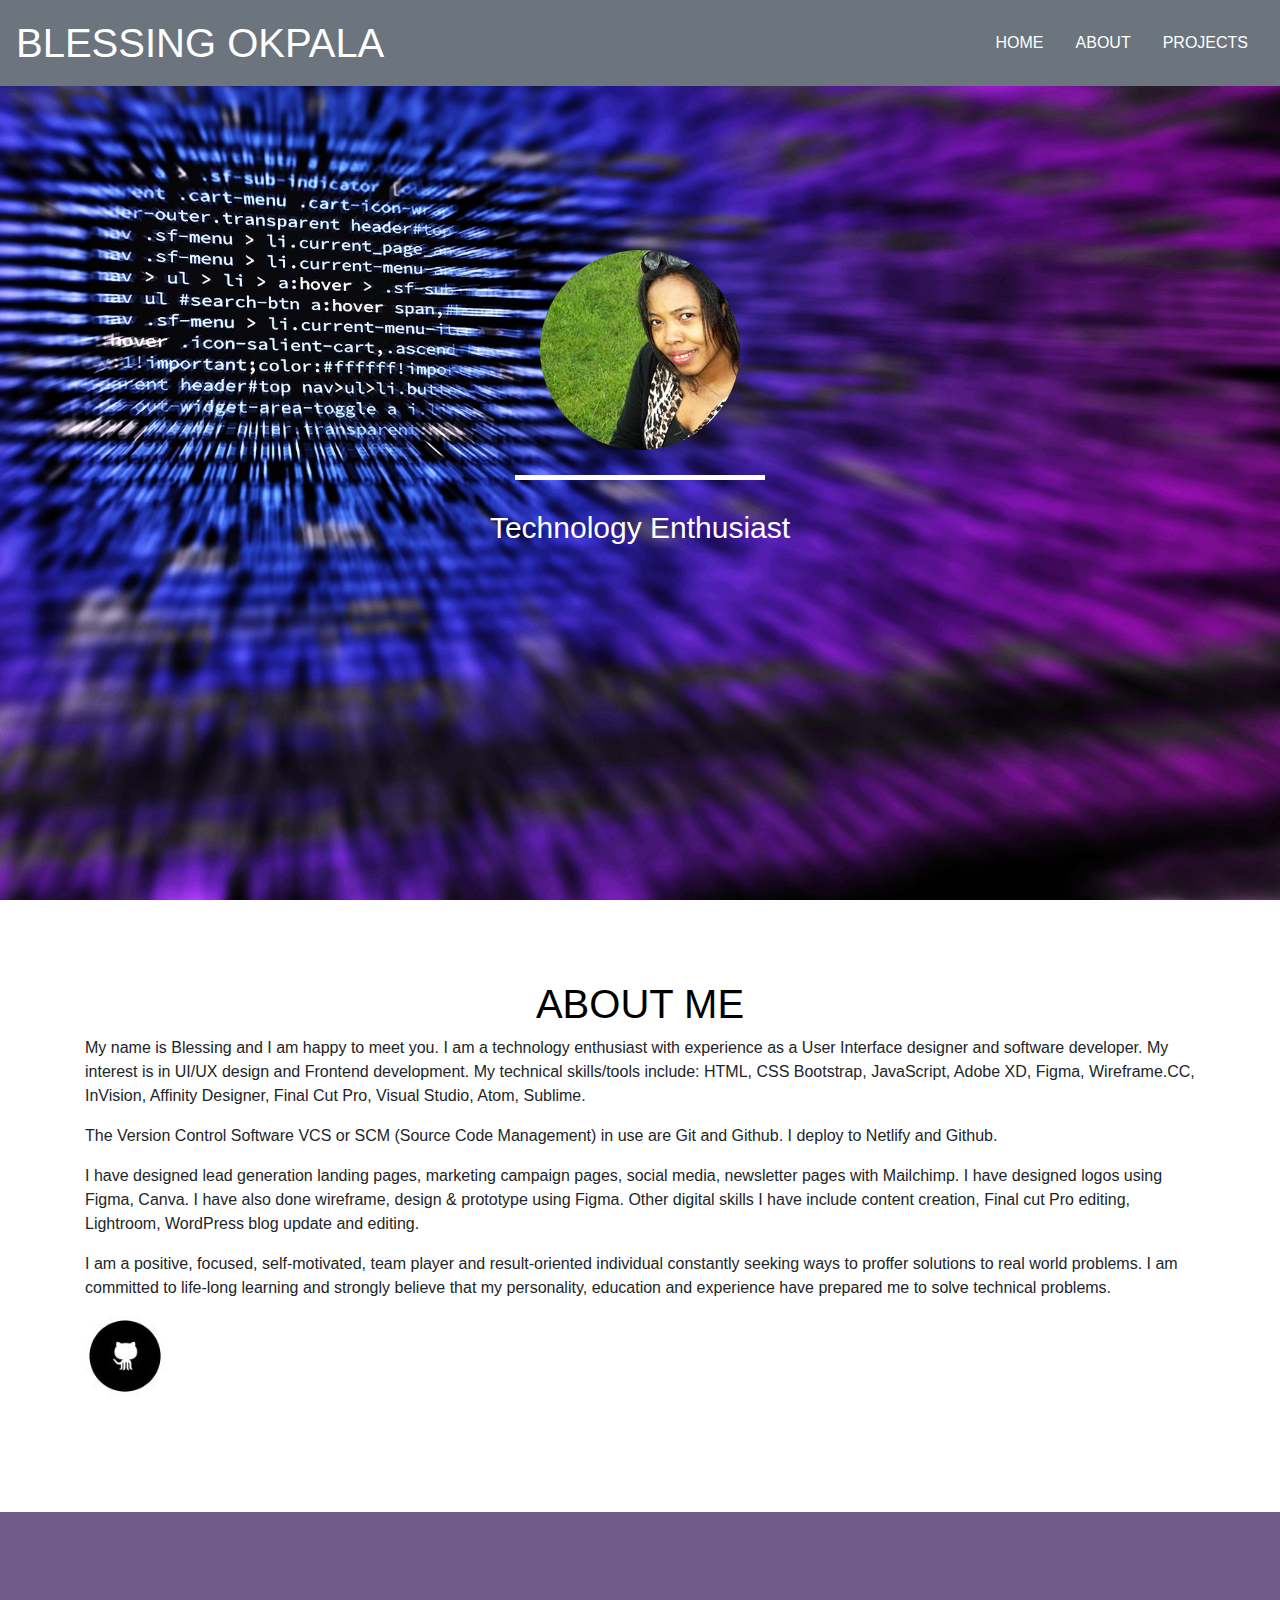
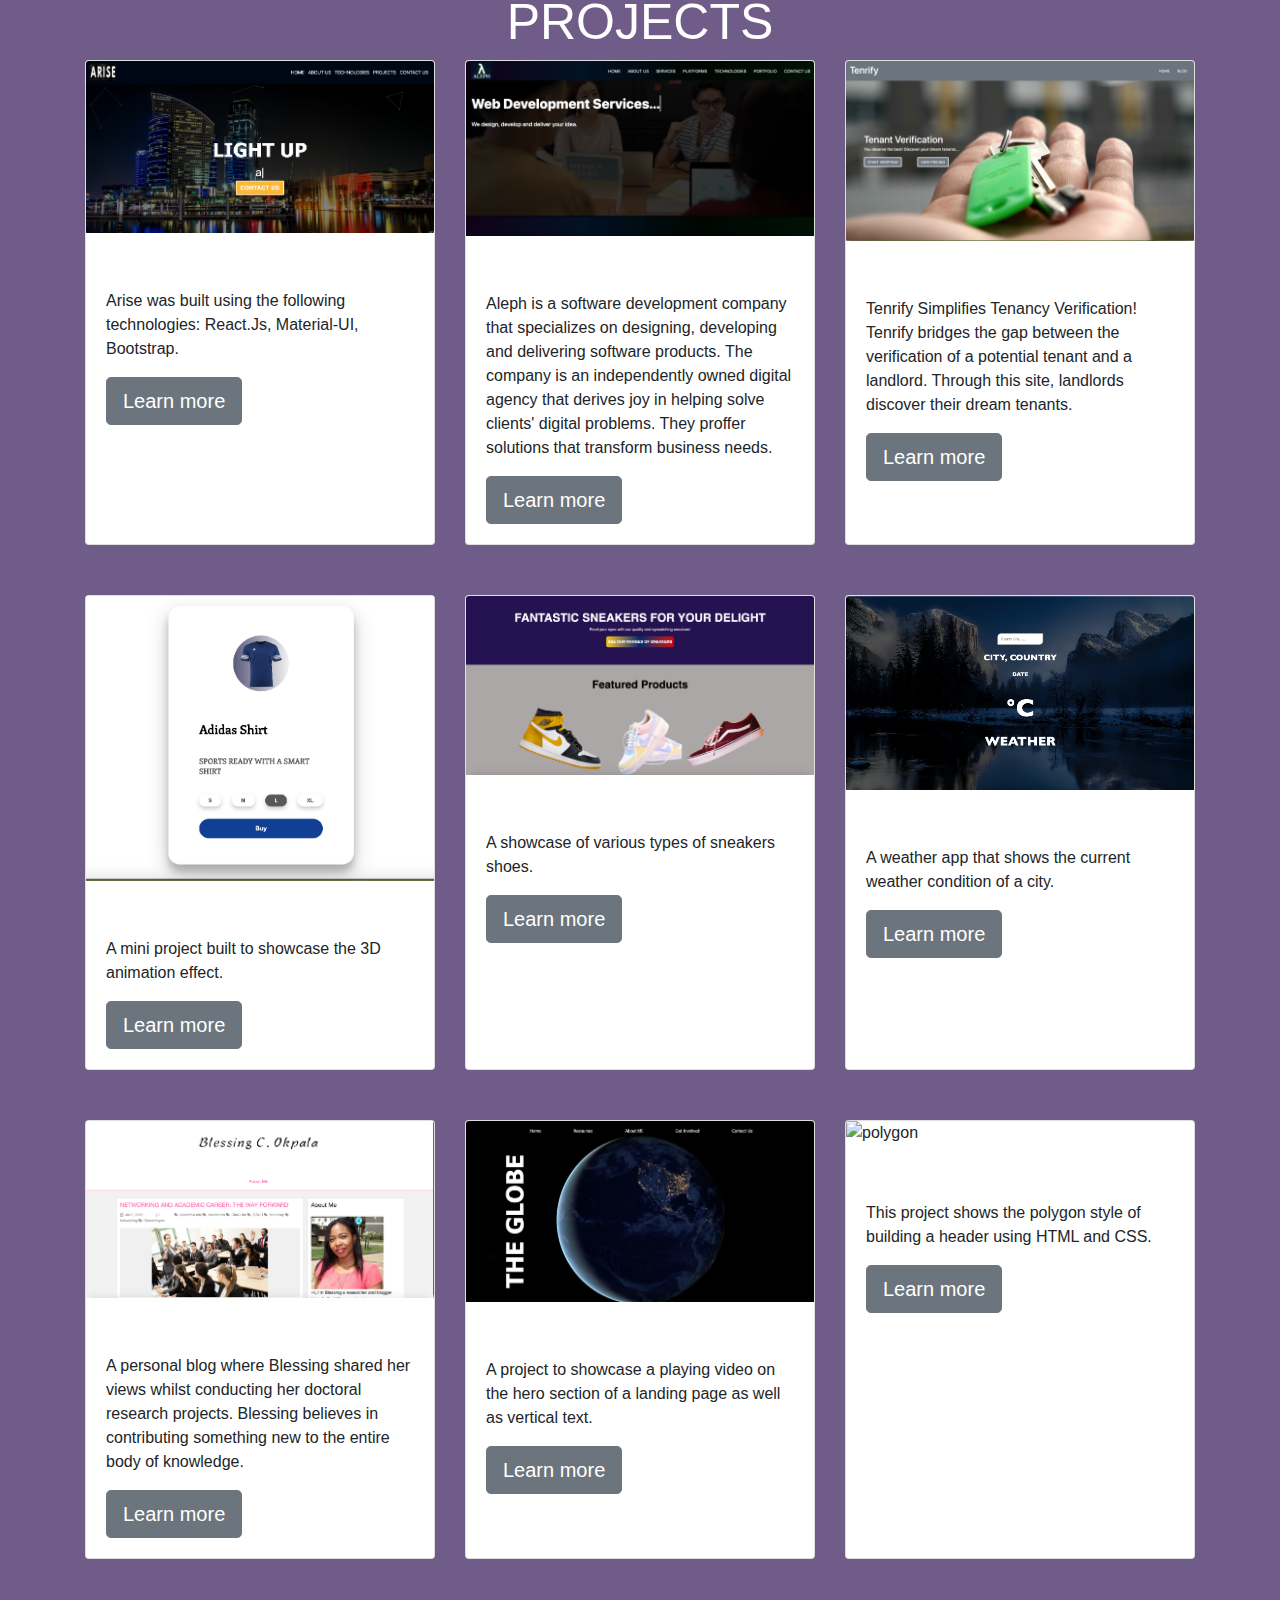
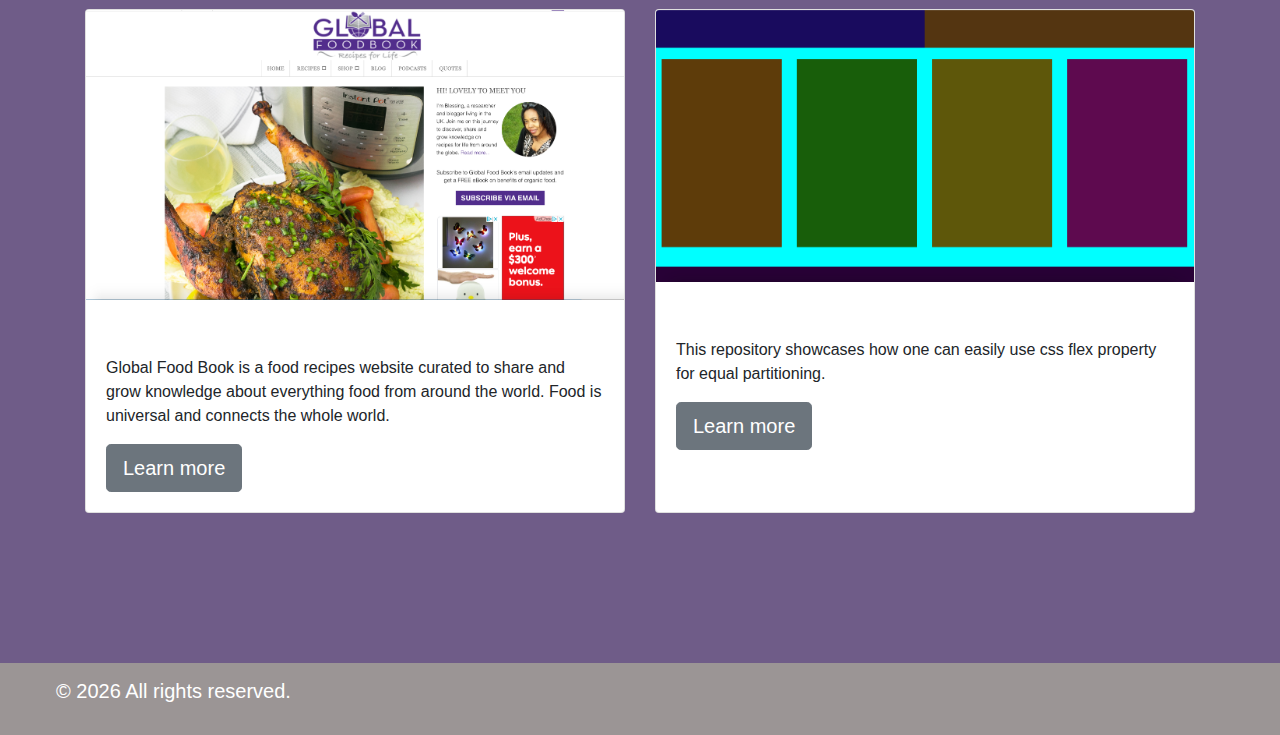
==== index.html @ 79470b4b "Updating HTML file" ====
<!DOCTYPE html>
<html lang="en">
  <head>
    <meta charset="UTF-8" />
    <meta name="viewport" content="width=device-width, initial-scale=1.0" />
    <meta
      name="description"
      content="Passionate about technology and solving real world problems. Determined to advance my career as well as expand my technical expertise."
    />
    <meta name="keywords" content="Blessing Okpala" />
    <link
      rel="stylesheet"
      href="https://cdnjs.cloudflare.com/ajax/libs/font-awesome/4.7.0/css/font-awesome.min.css"
    />
    <!-- CSS only -->
    <link
      rel="stylesheet"
      href="https://stackpath.bootstrapcdn.com/bootstrap/4.5.2/css/bootstrap.min.css"
      integrity="sha384-JcKb8q3iqJ61gNV9KGb8thSsNjpSL0n8PARn9HuZOnIxN0hoP+VmmDGMN5t9UJ0Z"
      crossorigin="anonymous"
    />
    <link rel="stylesheet" href="../css/style.css" />
    <title>Blessing Okpala</title>
  </head>
  <body>
    <!--Navbar-->
    <nav class="navbar fixed-top navbar-light bg-secondary">
      <a class="navbar-brand" href="index.html">Blessing Okpala</a>
      <ul class="nav">
        <li class="nav-item">
          <a class="nav-link" href="index.html">HOME</a>
        </li>
        <li class="nav-item">
          <a class="nav-link" href="#about">ABOUT</a>
        </li>
        <li class="nav-item">
          <a class="nav-link" href="#projects">PROJECTS</a>
        </li>
      </ul>
    </nav>
    <!--hero image-->
    <header>
      <div class="col-lg">
        <img src="./images/blessing.jpg" alt="" />
        <hr />
        <h1>Technology Enthusiast</h1>
      </div>
    </header>
    <!-- N:B To target only the h2, let it be outside the div of class container for the card-deck-->
    <div id="about">
      <a href="#about"><h2>ABOUT ME</h2></a>
      <div class="container">
        <p>
          My name is Blessing and I am happy to meet you. I am a technology enthusiast with experience as a User Interface designer and software developer.
          My interest is in UI/UX design and Frontend development. My technical skills/tools include: HTML, CSS Bootstrap, JavaScript, Adobe XD, Figma, Wireframe.CC, InVision, Affinity Designer, Final Cut Pro, Visual Studio, Atom, Sublime. 
        </p>
        <p>
          The Version Control Software VCS or SCM (Source Code Management) in use are Git and Github. I deploy to Netlify and Github.
        </p>
        <p>
          I have designed lead generation landing pages, marketing campaign
          pages, social media, newsletter pages with Mailchimp. I have designed logos using Figma, Canva. I have also done wireframe, design & prototype using Figma. Other digital skills I have include content creation, Final cut Pro editing, Lightroom, WordPress blog update and editing.
        </p>
        <p>
          I am a positive, focused, self-motivated, team player and result-oriented individual constantly seeking ways to proffer solutions to real world problems. I am committed to life-long learning and strongly believe that my personality, education and experience have prepared me to solve technical problems. 
        </p>
          <p>
            <a href="https://github.com/blessingokpala/" target="_blank">
              <img class="github" src="./images/github.jpg" alt="github">
            </a>
          </p>
      </div>
    </div>
    <!-- N:B To target only the h2, let it be outside the div of class container for the card-deck-->
    <div id="projects">
      <a href="#projects"><h2>PROJECTS</h2></a>
      <div class="container">
        <div class="card-deck">

          <div class="card">
            <img src="./images/arise.png" class="card-img-top" alt="arise" />
            <div class="card-body">
              <h5 class="card-title">Arise</h5>
              <p class="card-text">
                Arise was built using the following technologies: React.Js, Material-UI, Bootstrap. 
              </p>
              <p class="card-text">
                <a href="https://ariseproject.netlify.app/" target="_blank"
                  ><button type="button" class="btn btn-secondary btn-lg">
                    Learn more
                  </button></a
                >
              </p>
            </div>
          </div>

          <div class="card">
            <img src="./images/aleph.png" class="card-img-top" alt="aleph" />
            <div class="card-body">
              <h5 class="card-title">Aleph</h5>
              <p class="card-text">
                Aleph is a software development company that specializes on designing, developing and delivering software products. The company is an independently owned digital agency that derives joy in helping solve clients' digital problems. They proffer solutions that transform business needs.
              </p>
              <p class="card-text">
                <a href="https://blessingokpala.github.io/aleph/" target="_blank">
                  <button type="button" class="btn btn-secondary btn-lg">
                    Learn more
                  </button></a>
              </p>
            </div>
          </div>
          <div class="card">
            <img src="./images/tenrify.png" class="card-img-top" alt="tenrify" />
            <div class="card-body">
              <h5 class="card-title">Tenrify</h5>
              <p class="card-text">
                Tenrify Simplifies Tenancy Verification! Tenrify bridges the gap
                between the verification of a potential tenant and a landlord.
                Through this site, landlords discover their dream tenants.
              </p>
              <p class="card-text">
                <a href="http://tenrify.com/" target="_blank">
                  <button type="button" class="btn btn-secondary btn-lg">
                    Learn more
                  </button></a>
              </p>
            </div>
          </div>
        </div>
      </div>
      <div id="second-card" class="container">
        <div class="card-deck">
          <div class="card">
            <img src="./images/animation.png" class="card-img-top" alt="..." />
            <div class="card-body">
              <h5 class="card-title">3D Animation</h5>
              <p class="card-text">
                A mini project built to showcase the 3D animation effect.
              </p>
              <p class="card-text">
                <a href="https://blessingokpala.github.io/animation/" target="_blank"
                  ><button type="button" class="btn btn-secondary btn-lg">
                    Learn more
                  </button></a>
              </p>
            </div>
          </div>
          <div class="card">
            <img src="./images/sneakers.png" class="card-img-top" alt="..." />
            <div class="card-body">
              <h5 class="card-title">Sneakers</h5>
              <p class="card-text">
                A showcase of various types of sneakers shoes.
              </p>
              <p class="card-text">
                <a href="https://blessingokpala.github.io/sneakers/" target="_blank"
                  ><button type="button" class="btn btn-secondary btn-lg">
                    Learn more
                  </button></a>
              </p>
            </div>
          </div>
          <div class="card">
            <img src="./images/weatherapp.png" class="card-img-top" alt="..." />
            <div class="card-body">
              <h5 class="card-title">Weather App</h5>
              <p class="card-text">
                A weather app that shows the current weather condition of a city.
              </p>
              <p class="card-text">
                <a href="https://blessingokpala.github.io/weatherapp/" target="_blank"
                  ><button type="button" class="btn btn-secondary btn-lg">
                    Learn more
                  </button></a>
              </p>
            </div>
          </div>
        </div>
      </div>
      <div id="third-card" class="container">
        <div class="card-deck">
          <div class="card">
            <img src="./images/bco.png" class="card-img-top" alt="..." />
            <div class="card-body">
              <h5 class="card-title">Blog</h5>
              <p class="card-text">
                A personal blog where Blessing shared her views whilst
                conducting her doctoral research projects. Blessing believes in
                contributing something new to the entire body of knowledge.
              </p>
              <p class="card-text">
                <a href="https://blessingokpala.com/" target="_blank"
                  ><button type="button" class="btn btn-secondary btn-lg">
                    Learn more
                  </button></a
                >
              </p>
            </div>
          </div>
          <div class="card">
            <img src="./images/globe.png" class="card-img-top" alt="globe" />
            <div class="card-body">
              <h5 class="card-title">The Globe</h5>
              <p class="card-text">
                A project to showcase a playing video on the hero section of a landing page as well as vertical text.
              </p>
              <p class="card-text">
                <a href="https://blessingokpala.github.io/globe/" target="_blank"
                  ><button type="button" class="btn btn-secondary btn-lg">
                    Learn more
                  </button></a>
              </p>
            </div>
          </div>
          <div class="card">
            <img src="./images/polygon.png" class="card-img-top" alt="polygon" />
            <div class="card-body">
              <h5 class="card-title">Polygon Hero Image</h5>
              <p class="card-text">
                This project shows the polygon style of building a header using HTML and CSS.
              </p>
              <p class="card-text">
                <a href="https://blessingokpala.github.io/polygon-header/" target="_blank"
                  ><button type="button" class="btn btn-secondary btn-lg">
                    Learn more
                  </button></a>
              </p>
            </div>
          </div>
        </div>
      </div>
      <div id="fourth-card" class="container">
        <div class="card-deck">
          <div class="card">
            <img src="./images/gfb.png" class="card-img-top" alt="gfb" />
            <div class="card-body">
              <h5 class="card-title">Global Food Book</h5>
              <p class="card-text">
                Global Food Book is a food recipes website curated to share and
                grow knowledge about everything food from around the world. Food
                is universal and connects the whole world.
              </p>
              <p class="card-text">
                <a href="https://globalfoodbook.com/" target="_blank"
                  ><button type="button" class="btn btn-secondary btn-lg">
                    Learn more
                  </button></a
                >
              </p>
            </div>
          </div>
          <div class="card">
            <img src="./images/flex.png" class="card-img-top" alt="flex" />
            <div class="card-body">
              <h5 class="card-title">Flex</h5>
              <p class="card-text">
                This repository showcases how one can easily use css flex property for equal partitioning.
              </p>
              <p class="card-text">
                <a href="https://blessingokpala.github.io/flexbox/" target="_blank"
                  ><button type="button" class="btn btn-secondary btn-lg">
                    Learn more
                  </button></a
                >
              </p>
            </div>
          </div>
        </div>
      </div>
    </div>
    <footer>
      <nav id="footer" class="navbar sticky-bottom">
        <ul>
          <li><a class="navbar-brand" href="#">&copy; <script>document.write(new Date().getFullYear())</script> All rights reserved.</a></li>
        </ul>
        </nav>
    </footer>
    <!-- JS Popper.js, and jQuery -->
    <script
      src="https://code.jquery.com/jquery-3.5.1.slim.min.js"
      integrity="sha384-DfXdz2htPH0lsSSs5nCTpuj/zy4C+OGpamoFVy38MVBnE+IbbVYUew+OrCXaRkfj"
      crossorigin="anonymous"
    ></script>
    <script
      src="https://cdn.jsdelivr.net/npm/popper.js@1.16.1/dist/umd/popper.min.js"
      integrity="sha384-9/reFTGAW83EW2RDu2S0VKaIzap3H66lZH81PoYlFhbGU+6BZp6G7niu735Sk7lN"
      crossorigin="anonymous"
    ></script>
    <script
      src="https://stackpath.bootstrapcdn.com/bootstrap/4.5.2/js/bootstrap.min.js"
      integrity="sha384-B4gt1jrGC7Jh4AgTPSdUtOBvfO8shuf57BaghqFfPlYxofvL8/KUEfYiJOMMV+rV"
      crossorigin="anonymous"
    ></script>
  </body>
</html>
---- css/style.css ----
* {
  box-sizing: border-box;
}
.navbar-light .navbar-brand {
  color: #ffffff;
  font-size: 40px;
  text-transform: uppercase;
}
.navbar-light .navbar-brand:hover {
  color: #3f3a58;
}

a {
  color: #ffffff;
}

a:hover {
  color: #3f3a58;
}
header img {
  border-radius: 50%;
}
header {
  text-align: center;
  height: 100vh;
  background: url("../images/code.jpg") no-repeat center center/cover;
}
header img {
  margin-top: 250px;
}
header h1 {
  color: #fff;
  font-size: 30px;
}

header hr {
  color: #fff;
  margin: 25px auto 30px;
  padding: 0;
  max-width: 250px;
  border: 0;
  border-top: solid 5px;
  text-align: center;
}

#about h2 {
  padding-top: 80px;
  font-size: 40px;
  color: #000;
  text-transform: uppercase;
  text-align: center;
}
#about {
  padding-bottom: 100px;
}

.card-title {
  color: #fff;
}
#projects h2 {
  padding-top: 80px;
  font-size: 50px;
  color: #fff;
  text-transform: uppercase;
  text-align: center;
}
#projects {
  padding-bottom: 150px;
  background-color: #6f5c88;
}
#second-card {
  margin-top: 50px;
}

#third-card {
  margin-top: 50px;
}
#fourth-card {
  margin-top: 50px;
}
footer {
  background-color: #9b9595;
}
footer ul {
  list-style: none;
}
footer ul li a {
  font-size: 0.5rem;
}
/* Extra small devices (portrait phones, less than 576px) */
@media (max-width: 575.98px) {
  .card-deck {
    flex-direction: column;
  }
}

/* Small devices (landscape phones, less than 768px) */
@media (max-width: 767.98px) {
  .card-deck {
    flex-direction: column;
  }
}
/* Extra small devices (portrait phones, less than 576px) */
@media (max-width: 575.98px) {
  .card-deck .card {
    margin-bottom: 30px;
  }
}

/* Small devices (landscape phones, less than 768px) */
@media (max-width: 767.98px) {
  .card-deck .card {
    margin-bottom: 30px;
  }
}
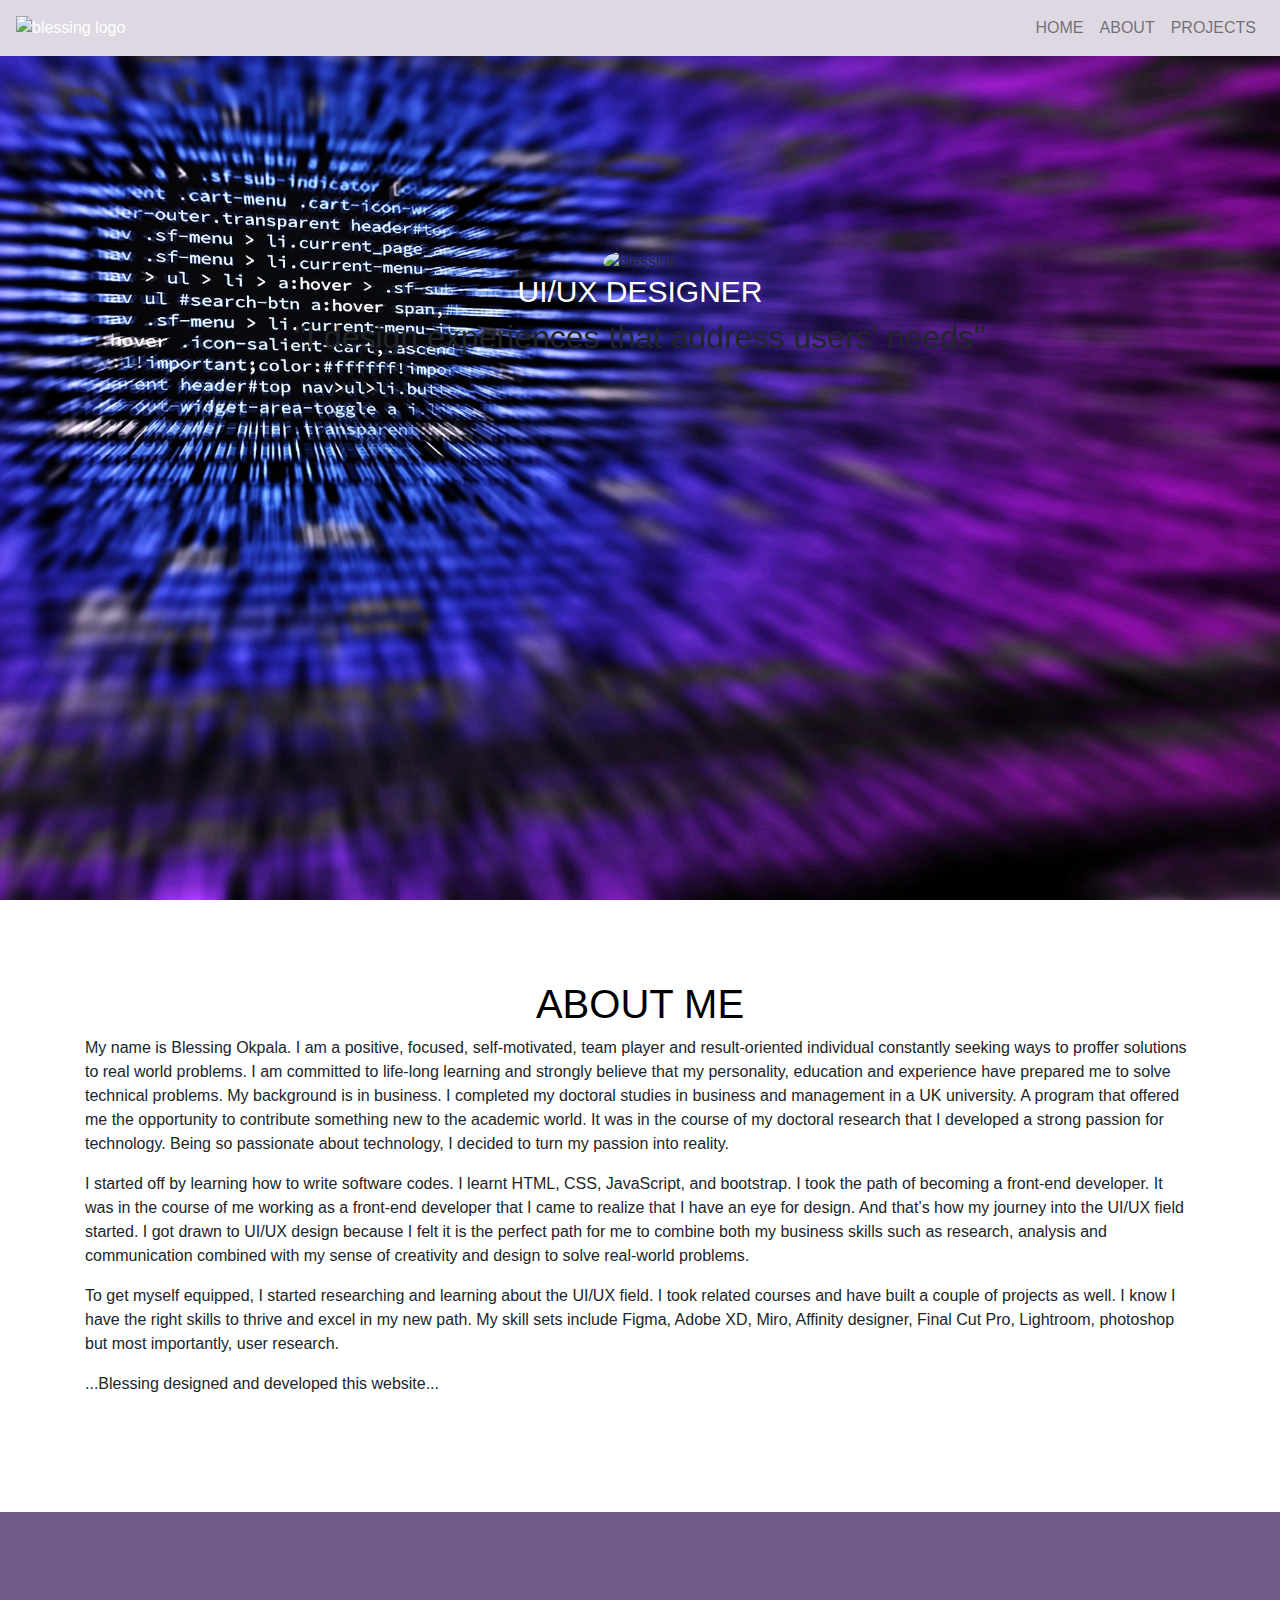
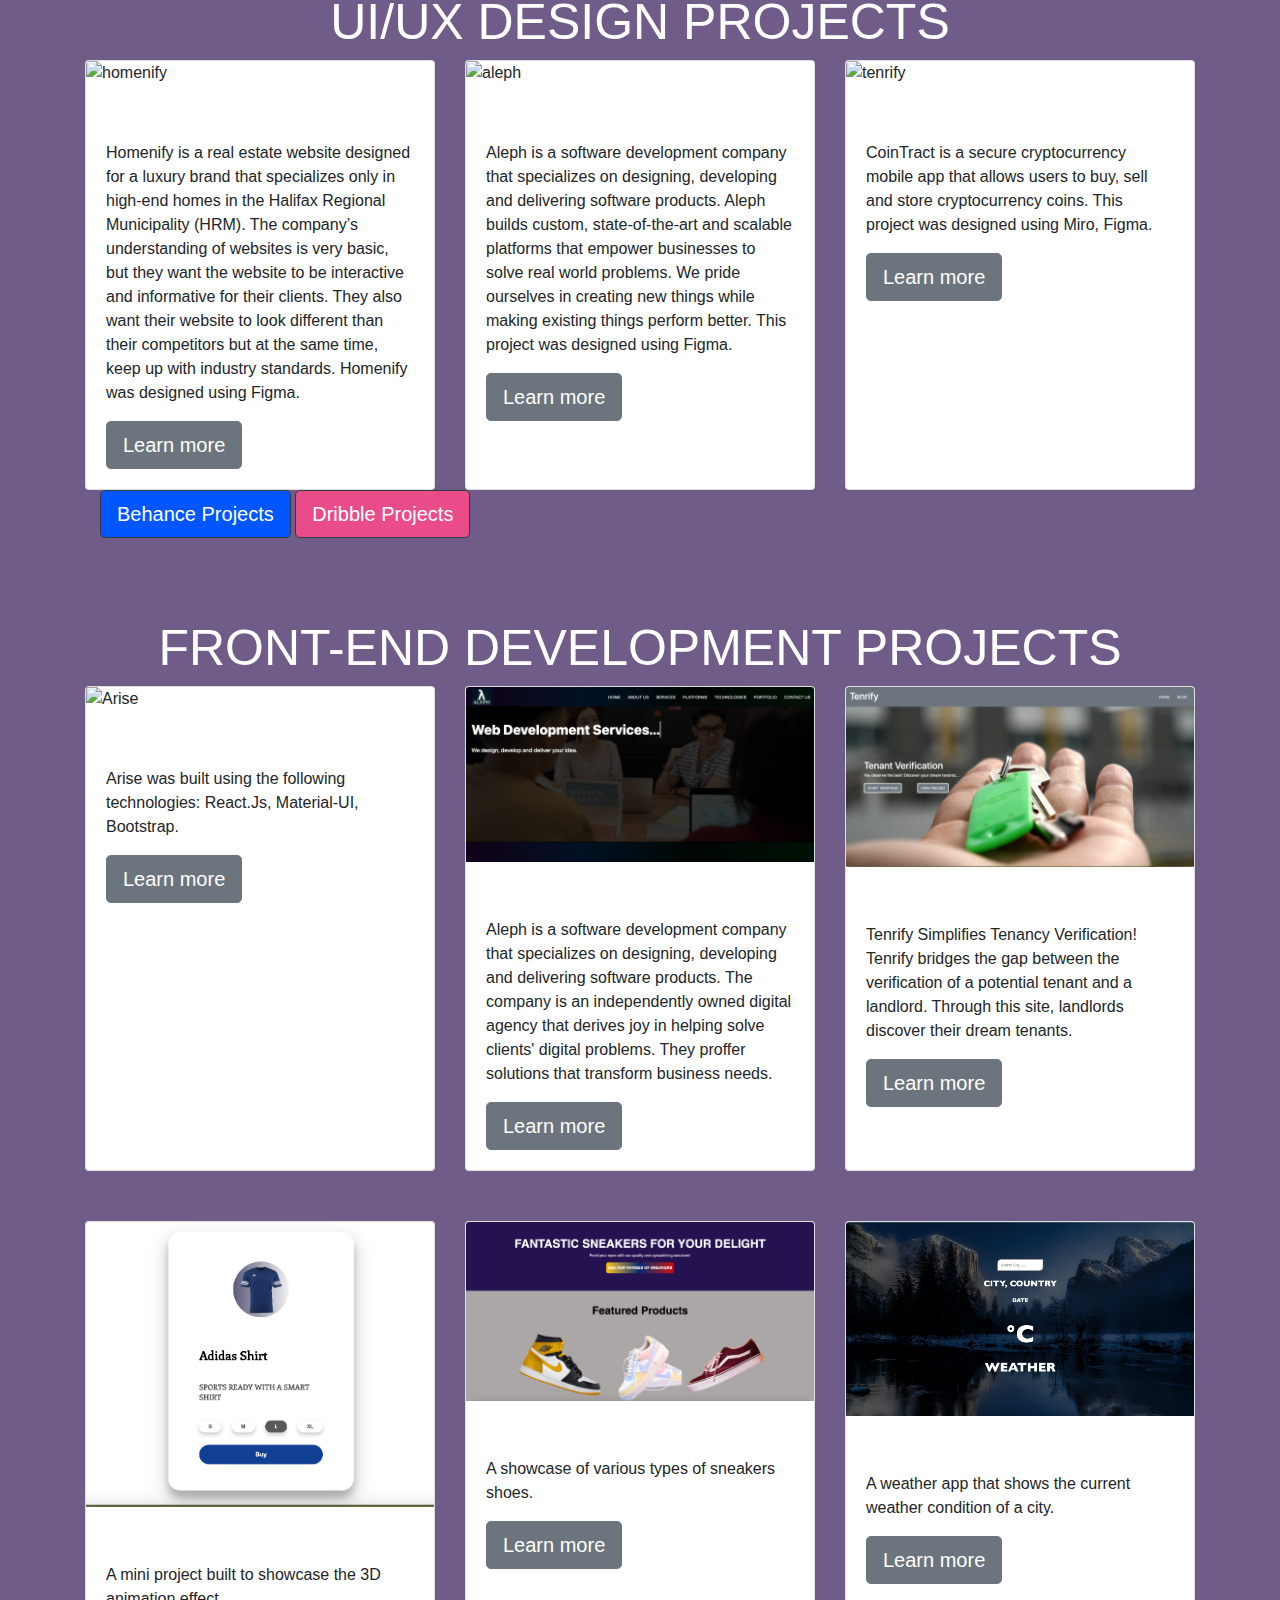
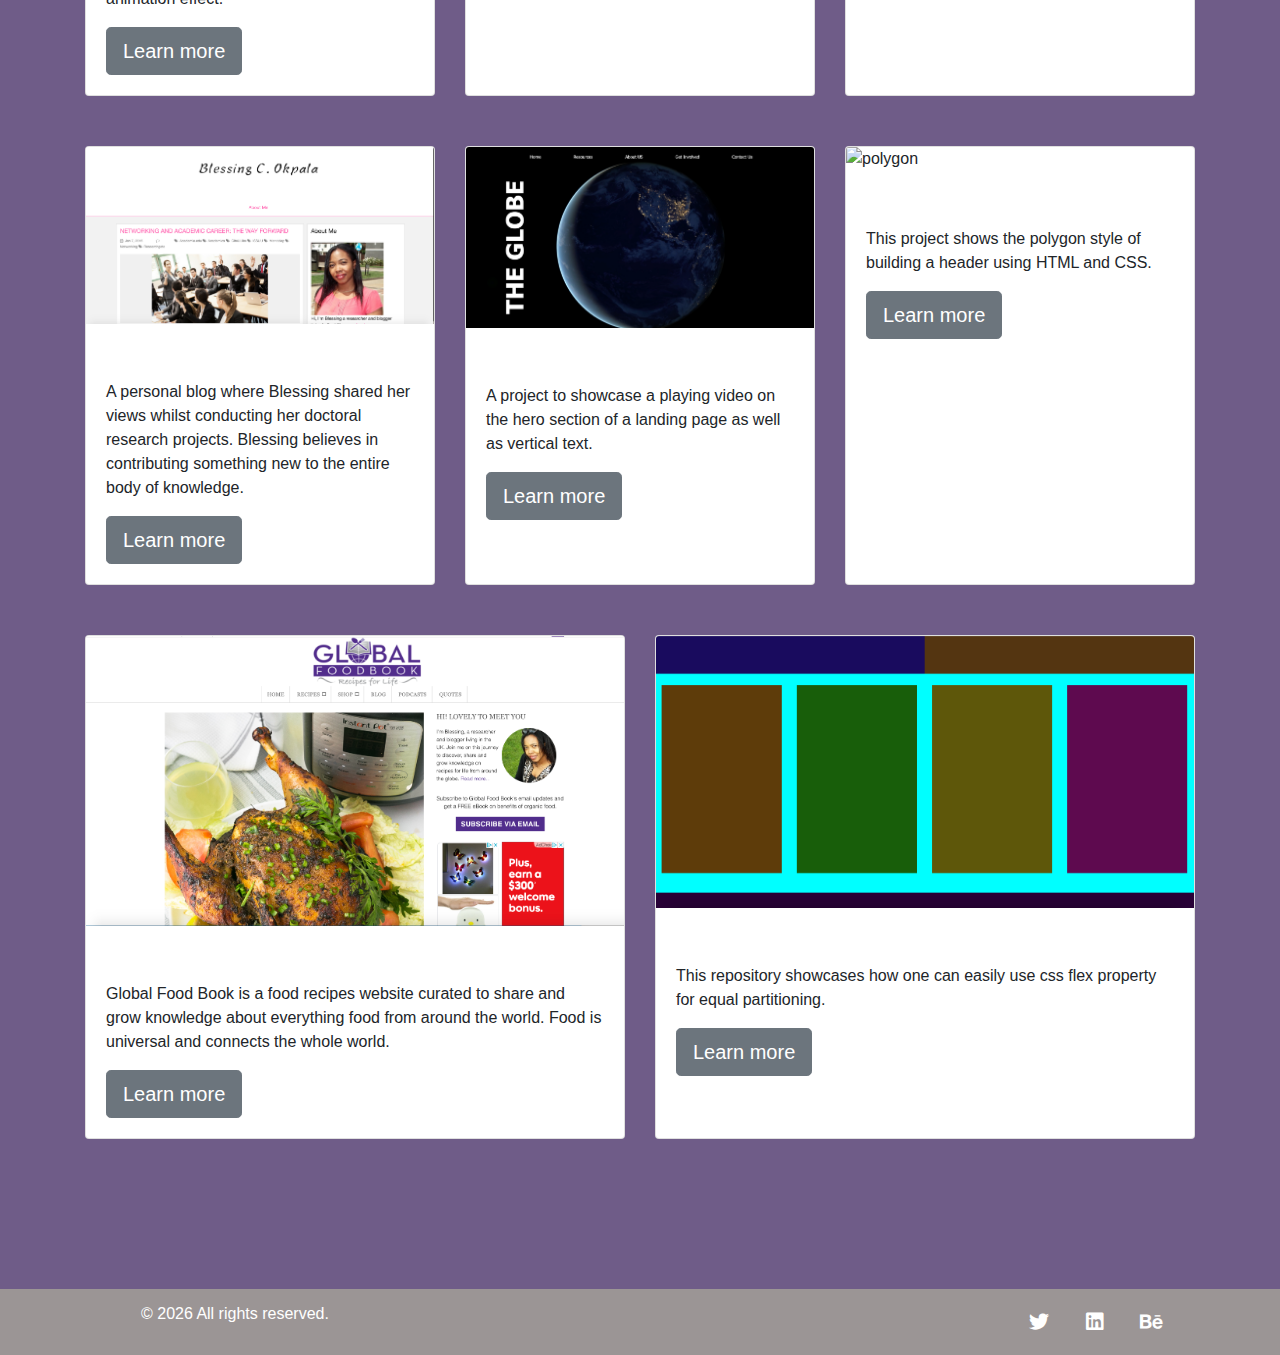
==== commit 71fe9258: "Add files via upload" ====
--- a/index.html
+++ b/index.html
@@ -12,6 +12,11 @@
       rel="stylesheet"
       href="https://cdnjs.cloudflare.com/ajax/libs/font-awesome/4.7.0/css/font-awesome.min.css"
     />
+<!-- social icon library -->
+
+<link rel="stylesheet" href="https://cdnjs.cloudflare.com/ajax/libs/font-awesome/6.0.0-beta2/css/all.min.css">
+
+
     <!-- CSS only -->
     <link
       rel="stylesheet"
@@ -23,9 +28,10 @@
     <title>Blessing Okpala</title>
   </head>
   <body>
-    <!--Navbar-->
-    <nav class="navbar fixed-top navbar-light bg-secondary">
-      <a class="navbar-brand" href="index.html">Blessing Okpala</a>
+    <!--Navbar
+    <nav class="navbar fixed-top navbar-light" style="background-color: #7d6c96;">
+      <a href="#blessinglogo"><img src="./images/blessing_logo.png" alt="blessing logo"/></a>
+      
       <ul class="nav">
         <li class="nav-item">
           <a class="nav-link" href="index.html">HOME</a>
@@ -37,48 +43,128 @@
           <a class="nav-link" href="#projects">PROJECTS</a>
         </li>
       </ul>
+    </nav> -->
+
+    <nav class="navbar fixed-top navbar-expand-lg navbar-light" style="background-color: #ded8e2;">
+      <a href="#blessinglogo"><img src="./images/blessing_logo.png" alt="blessing logo"/></a>
+      <button class="navbar-toggler" type="button" data-toggle="collapse" data-target="#navbarTogglerDemo02" aria-controls="navbarTogglerDemo02" aria-expanded="false" aria-label="Toggle navigation">
+        <span class="navbar-toggler-icon"></span>
+      </button>
+    
+      <div class="collapse navbar-collapse" id="navbarTogglerDemo02">
+        <ul class="navbar-nav ml-auto mt-2 mt-lg-0">
+          <li class="nav-item">
+            <a class="nav-link" href="index.html">HOME</a>
+          </li>
+          <li class="nav-item">
+            <a class="nav-link" href="#about">ABOUT</a>
+          </li>
+          <li class="nav-item">
+            <a class="nav-link" href="#projects">PROJECTS</a>
+          </li>
+        </ul>
+      </div>
     </nav>
+
     <!--hero image-->
     <header>
       <div class="col-lg">
-        <img src="./images/blessing.jpg" alt="" />
-        <hr />
-        <h1>Technology Enthusiast</h1>
+        <img src="./images/blessing_img.png" alt="blessing" />
+        <h1>UI/UX DESIGNER</h1>
+        <h2>"I design experiences that address users' needs"
+        </h2>
       </div>
     </header>
+
     <!-- N:B To target only the h2, let it be outside the div of class container for the card-deck-->
     <div id="about">
       <a href="#about"><h2>ABOUT ME</h2></a>
       <div class="container">
         <p>
-          My name is Blessing and I am happy to meet you. I am a technology enthusiast with experience as a User Interface designer and software developer.
-          My interest is in UI/UX design and Frontend development. My technical skills/tools include: HTML, CSS Bootstrap, JavaScript, Adobe XD, Figma, Wireframe.CC, InVision, Affinity Designer, Final Cut Pro, Visual Studio, Atom, Sublime. 
+          My name is Blessing Okpala. I am a positive, focused, self-motivated, team player and result-oriented individual constantly seeking ways to proffer solutions to real world problems. I am committed to life-long learning and strongly believe that my personality, education and experience have prepared me to solve technical problems. My background is in business. I completed my doctoral studies in business and management in a UK university. A program that offered me the opportunity to contribute something new to the academic world. It was in the course of my doctoral research that I developed a strong passion for technology. Being so passionate about technology, I decided to turn my passion into reality.
         </p>
         <p>
-          The Version Control Software VCS or SCM (Source Code Management) in use are Git and Github. I deploy to Netlify and Github.
+          I started off by learning how to write software codes. I learnt HTML, CSS, JavaScript, and bootstrap. I took the path of becoming a front-end developer. It was in the course of me working as a front-end developer that I came to realize that I have an eye for design. And that’s how my journey into the UI/UX field started. I got drawn to UI/UX design because I felt it is the perfect path for me to combine both my business skills such as research, analysis and communication combined with my sense of creativity and design to solve real-world problems. 
         </p>
         <p>
-          I have designed lead generation landing pages, marketing campaign
-          pages, social media, newsletter pages with Mailchimp. I have designed logos using Figma, Canva. I have also done wireframe, design & prototype using Figma. Other digital skills I have include content creation, Final cut Pro editing, Lightroom, WordPress blog update and editing.
+          To get myself equipped, I started researching and learning about the UI/UX field. I took related courses and have built a couple of projects as well. I know I have the right skills to thrive and excel in my new path. My skill sets include Figma, Adobe XD, Miro, Affinity designer, Final Cut Pro, Lightroom, photoshop but most importantly, user research. 
         </p>
         <p>
-          I am a positive, focused, self-motivated, team player and result-oriented individual constantly seeking ways to proffer solutions to real world problems. I am committed to life-long learning and strongly believe that my personality, education and experience have prepared me to solve technical problems. 
+          ...Blessing designed and developed this website...
         </p>
-          <p>
-            <a href="https://github.com/blessingokpala/" target="_blank">
-              <img class="github" src="./images/github.jpg" alt="github">
-            </a>
-          </p>
       </div>
     </div>
     <!-- N:B To target only the h2, let it be outside the div of class container for the card-deck-->
     <div id="projects">
-      <a href="#projects"><h2>PROJECTS</h2></a>
+      <a href="#projects"><h2>UI/UX DESIGN PROJECTS</h2></a>
       <div class="container">
         <div class="card-deck">
 
           <div class="card">
-            <img src="./images/arise.png" class="card-img-top" alt="arise" />
+            <img src="./images/homenify_cover.png" class="card-img-top" alt="homenify" />
+            <div class="card-body">
+              <h5 class="card-title">Homenify</h5>
+              <p class="card-text">
+                Homenify is a real estate website designed for a luxury brand that specializes only in high-end homes in the Halifax Regional Municipality (HRM). The company’s understanding of websites is very basic, but they want the website to be interactive and informative for their clients. They also want their website to look different than their competitors but at the same time, keep up with industry standards. Homenify was designed using Figma. 
+              </p>
+              <p class="card-text">
+                <a href="https://www.behance.net/gallery/128221949/Homenify-Luxury-Real-Estate" target="_blank"
+                  ><button type="button" class="btn btn-secondary btn-lg">
+                    Learn more
+                  </button></a
+                >
+              </p>
+            </div>
+          </div>
+
+          <div class="card">
+            <img src="./images/aleph_cover.png" class="card-img-top" alt="aleph" />
+            <div class="card-body">
+              <h5 class="card-title">Aleph</h5>
+              <p class="card-text">
+                Aleph is a software development company that specializes on designing, developing and delivering software products. Aleph builds custom, state-of-the-art and scalable platforms that empower businesses to solve real world problems. We pride ourselves in creating new things while making existing things perform better. This project was designed using Figma.
+              </p>
+              <p class="card-text">
+                <a href="https://www.behance.net/gallery/126780863/Alep-Website-Design" target="_blank">
+                  <button type="button" class="btn btn-secondary btn-lg">
+                    Learn more
+                  </button></a>
+              </p>
+            </div>
+          </div>
+          <div class="card">
+            <img src="./images/cointract_cover.png" class="card-img-top" alt="tenrify" />
+            <div class="card-body">
+              <h5 class="card-title">Cointract</h5>
+              <p class="card-text">
+                CoinTract is a secure cryptocurrency mobile app that allows users to buy, sell and store cryptocurrency coins. This project was designed using Miro, Figma.
+              </p>
+              <p class="card-text">
+                <a href="https://www.behance.net/gallery/128717559/CoinTract-Cryptocurrency-Mobile-App" target="_blank">
+                  <button type="button" class="btn btn-secondary btn-lg">
+                    Learn more
+                  </button></a>
+              </p>
+            </div>
+          </div>
+        </div>
+        <div id="#projectbuttons" class="container">
+          <a href="https://www.behance.net/blessingokpala" target="_blank">
+            <button type="button" class="btn btn-dark btn-lg" style="background-color: #0057FF;">
+              Behance Projects
+            </button></a>
+            <a href="https://dribbble.com/blessingc" target="_blank">
+              <button type="button" class="btn btn-dark btn-lg" style="background-color: #EA4C89;">
+                Dribble Projects
+              </button></a>
+        </div>
+      </div>
+      
+      <div class="container">
+        <a href="#projects"><h2>FRONT-END DEVELOPMENT PROJECTS</h2><a></a>
+        <div class="card-deck">
+          <div class="card">
+            <img src="./images/arise_cover.png" alt="Arise">
             <div class="card-body">
               <h5 class="card-title">Arise</h5>
               <p class="card-text">
@@ -269,11 +355,21 @@
       </div>
     </div>
     <footer>
+      <div class="container">
       <nav id="footer" class="navbar sticky-bottom">
         <ul>
-          <li><a class="navbar-brand" href="#">&copy; <script>document.write(new Date().getFullYear())</script> All rights reserved.</a></li>
+          <li><a class="navbar-brand" style="font-size: 1rem;" href="#">&copy; <script>document.write(new Date().getFullYear())</script> All rights reserved.</a></li>
         </ul>
+  
+<div class="social">
+  <a id="fa-twitter" href="https://twitter.com/blessingokpalac" target="_blank" class="btn-floating btn-lg btn-tw" type="button" role="button"><i class="fab fa-twitter"></i></a>
+  
+  <a id="fa-linkedin" href="https://www.linkedin.com/in/okpalablessing/" target="_blank" class="btn-floating btn-lg btn-tw" type="button" role="button"><i class="fab fa-linkedin"></i></a>
+
+  <a id="fa-behance" href="https://www.behance.net/blessingokpala" target="_blank" class="btn-floating btn-lg btn-tw" type="button" role="button"><i class="fab fa-behance"></i></a>
+  </div>
         </nav>
+      </div>
     </footer>
     <!-- JS Popper.js, and jQuery -->
     <script
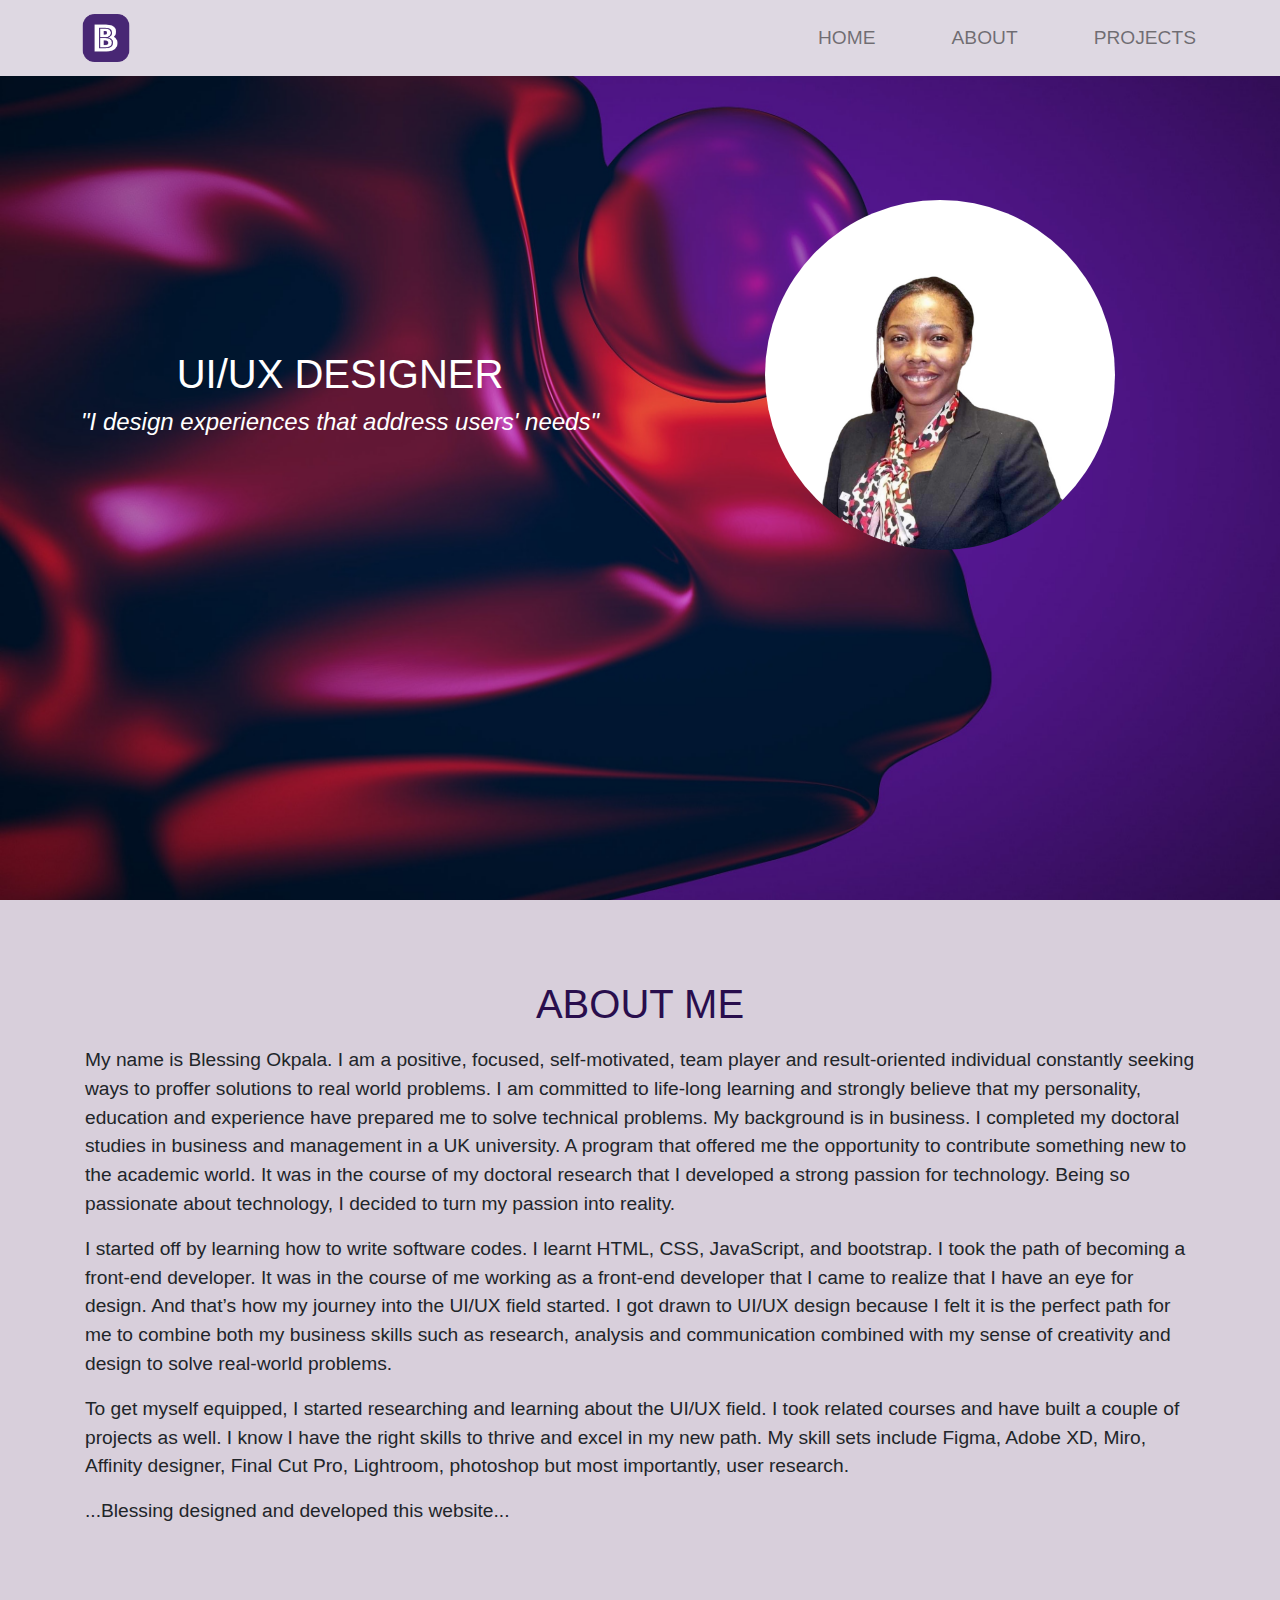
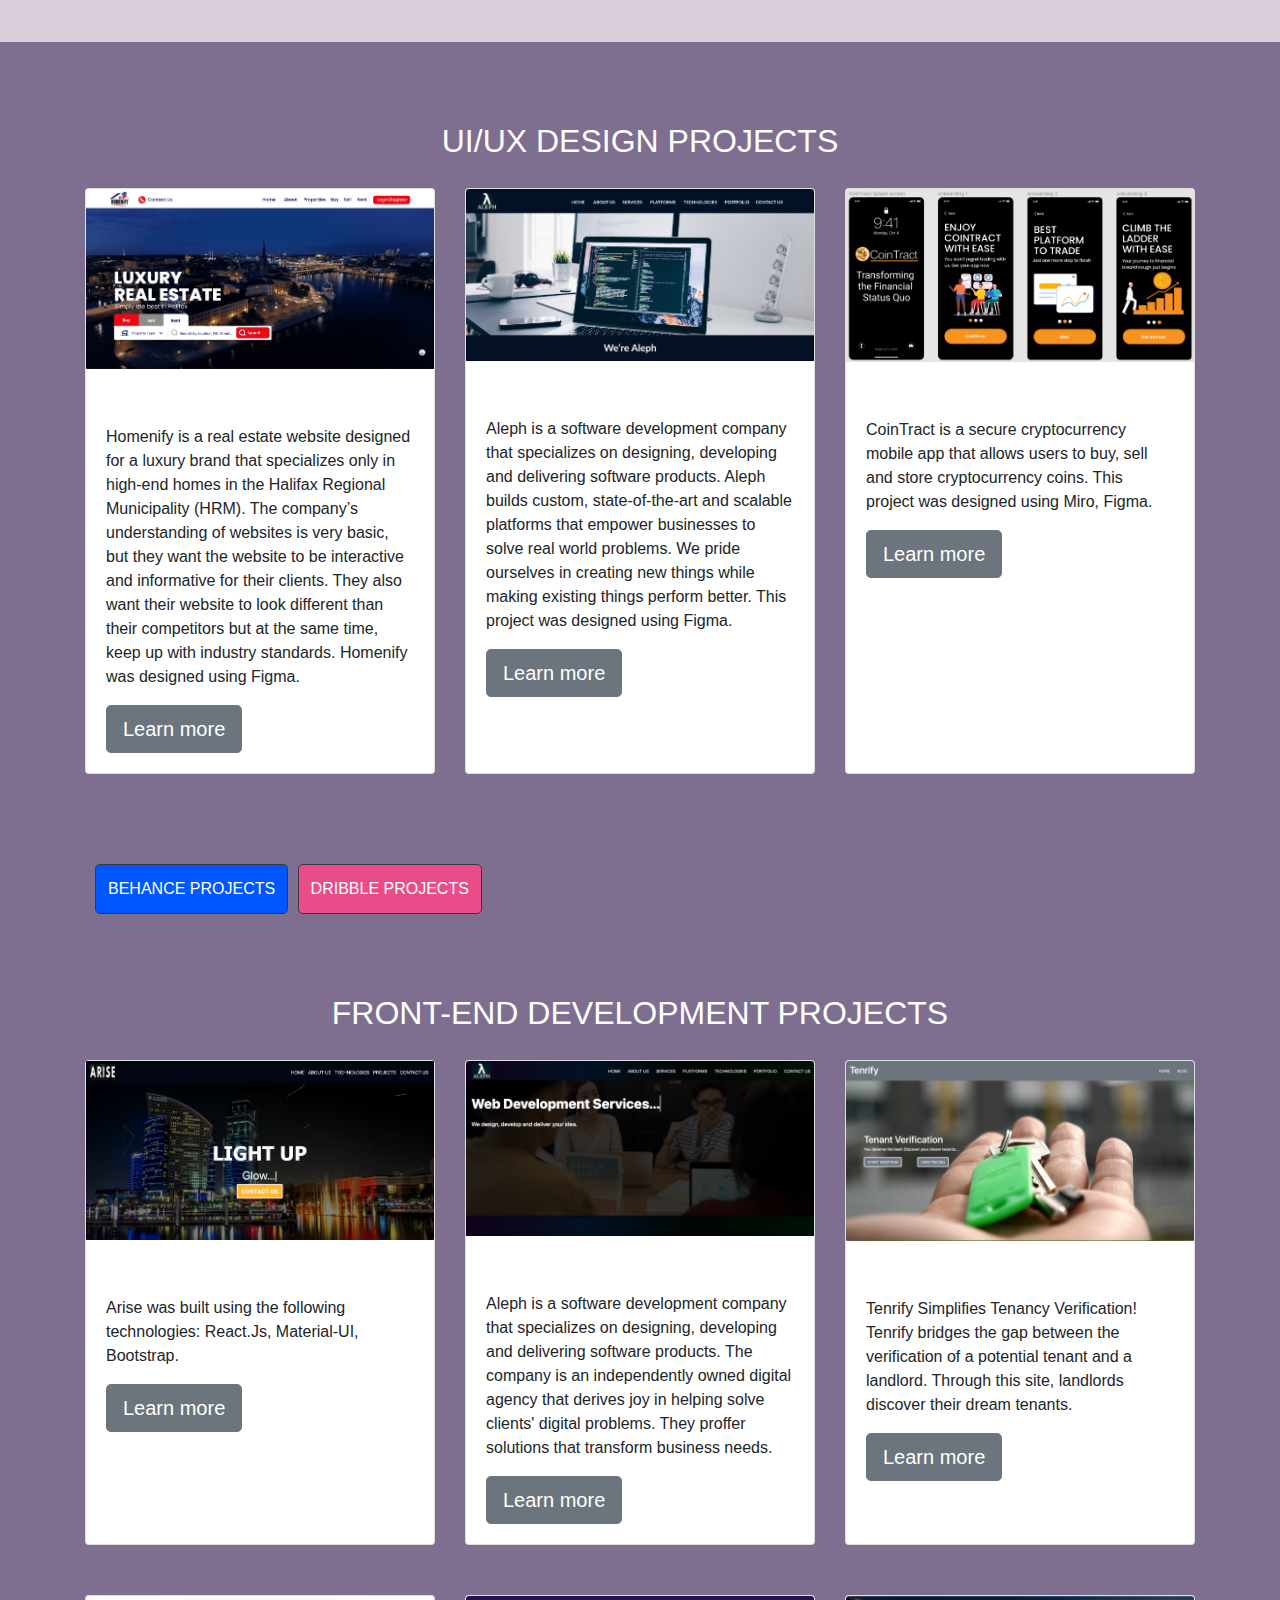
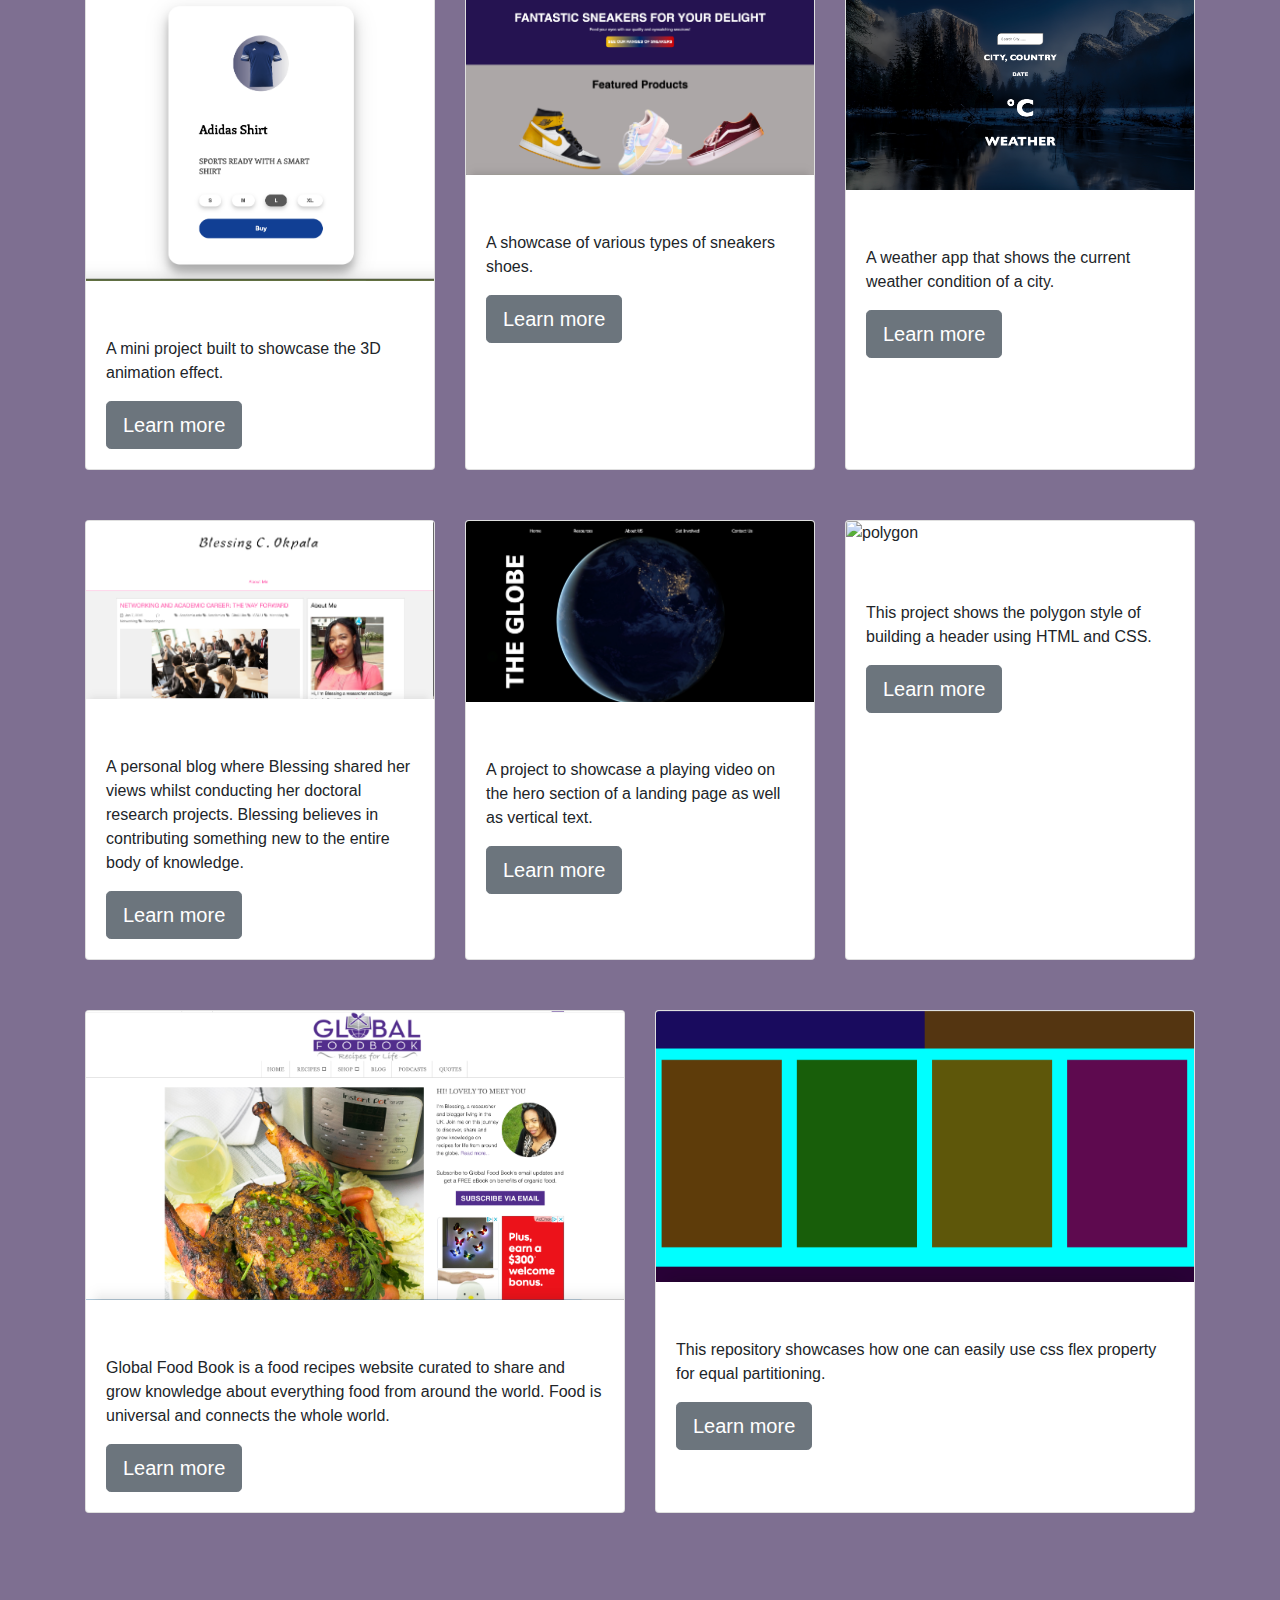
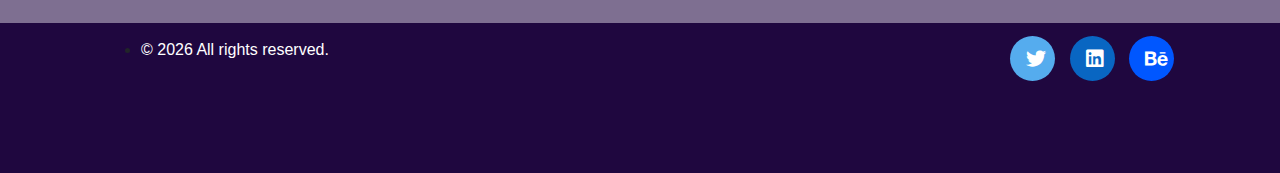
==== commit a2762688: "Add files via upload" ====
--- a/index.html
+++ b/index.html
@@ -161,10 +161,10 @@
       </div>
       
       <div class="container">
-        <a href="#projects"><h2>FRONT-END DEVELOPMENT PROJECTS</h2><a></a>
-        <div class="card-deck">
-          <div class="card">
-            <img src="./images/arise_cover.png" alt="Arise">
+        <a href="#projects"><h2>FRONT-END DEVELOPMENT PROJECTS</h2></a>
+        <div class="card-deck">
+          <div class="card">
+            <img src="./images/arise_cover.png" style="width: 100%;" alt="Arise">
             <div class="card-body">
               <h5 class="card-title">Arise</h5>
               <p class="card-text">
@@ -174,8 +174,7 @@
                 <a href="https://ariseproject.netlify.app/" target="_blank"
                   ><button type="button" class="btn btn-secondary btn-lg">
                     Learn more
-                  </button></a
-                >
+                  </button></a>
               </p>
             </div>
           </div>
--- a/css/style.css
+++ b/css/style.css
@@ -1,57 +1,83 @@
+
 * {
   box-sizing: border-box;
 }
-.navbar-light .navbar-brand {
-  color: #ffffff;
-  font-size: 40px;
-  text-transform: uppercase;
+
+a img {
+  height: 60px;
+  width: 60px;
+  margin-left: 60px;
+}
+
+.nav-item a {
+  margin-right: 60px;
 }
 .navbar-light .navbar-brand:hover {
-  color: #3f3a58;
+  color: #1F073F;
 }
 
 a {
   color: #ffffff;
+  font-size: 1.2rem;
 }
 
 a:hover {
-  color: #3f3a58;
-}
+  color: #4b2e72;
+}
+.btn-lg:hover {
+  color: #cecacf;
+}
+.btn-dark {
+  margin-top: 60px;
+  padding: 12px;
+  margin-right: 10px;
+  margin-left: -5px;
+  text-transform: uppercase;
+  font-size: 1rem;
+}
+header {
+  text-align: center;
+  height: 100vh;
+  background: url("../images/hero_img.jpg") no-repeat center center/cover;
+}
+
 header img {
   border-radius: 50%;
-}
-header {
-  text-align: center;
-  height: 100vh;
-  background: url("../images/code.jpg") no-repeat center center/cover;
-}
-header img {
-  margin-top: 250px;
+  height: 350px;
+  width: 350px;
+  margin-top: 200px;
+  margin-right: -600px;
 }
 header h1 {
   color: #fff;
-  font-size: 30px;
-}
-
-header hr {
+  font-size: 2.5rem;
+  margin-top: -200px;
+  margin-left: -600px;
+}
+header h2 {
   color: #fff;
-  margin: 25px auto 30px;
-  padding: 0;
-  max-width: 250px;
-  border: 0;
-  border-top: solid 5px;
-  text-align: center;
+  font-size: 1.5rem;
+  margin-top: 10px;
+  margin-left: -600px;
+  font-style: italic;
+  font-weight: 250;
 }
 
 #about h2 {
   padding-top: 80px;
-  font-size: 40px;
-  color: #000;
+  padding-bottom: 10px;
+  font-size: 2.5rem;
+  color: #290e4d;
   text-transform: uppercase;
   text-align: center;
 }
+#about p {
+font-size: 1.2rem;
+}
+
 #about {
   padding-bottom: 100px;
+  background-color: #d8cfdb;
 }
 
 .card-title {
@@ -59,15 +85,17 @@
 }
 #projects h2 {
   padding-top: 80px;
-  font-size: 50px;
+  padding-bottom: 20px;
+  font-size: 2rem;
   color: #fff;
   text-transform: uppercase;
   text-align: center;
 }
 #projects {
-  padding-bottom: 150px;
-  background-color: #6f5c88;
-}
+  padding-bottom: 80px;
+  background-color: #7e6f91;
+}
+
 #second-card {
   margin-top: 50px;
 }
@@ -78,38 +106,272 @@
 #fourth-card {
   margin-top: 50px;
 }
+
 footer {
-  background-color: #9b9595;
-}
-footer ul {
-  list-style: none;
-}
-footer ul li a {
-  font-size: 0.5rem;
-}
+  background-color: #1f073f;
+  height: 150px;
+}
+
+/* social */
+#fa-behance:hover {
+  background-color: #4f1567;
+}
+#fa-behance {
+  background: #0057FF;
+  color: white;
+  border-radius: 50%;
+  height: 45px;
+  width: 45px;
+  text-align: center;
+  margin: 5px;
+}
+#fa-linkedin:hover {
+  background-color: #4f1567;
+}
+#fa-linkedin {
+  background: #0966C2;
+  color: white;
+  border-radius: 50%;
+  height: 45px;
+  width: 45px;
+  text-align: center;
+  margin: 5px;
+}
+#fa-twitter:hover {
+  background-color: #4f1567;
+}
+#fa-twitter {
+  background: #55acee;
+  color: white;
+  border-radius: 50%;
+  height: 45px;
+  width: 45px;
+  text-align: center;
+  margin: 5px;
+}
+
+
+@media (min-width: 992px) {
+  .card-deck {
+    margin-bottom: 30px;
+  }
+}
+
 /* Extra small devices (portrait phones, less than 576px) */
 @media (max-width: 575.98px) {
   .card-deck {
     flex-direction: column;
   }
-}
+  
+  header h1 {
+    font-size: 2rem;
+    margin-left: -20px;
+    margin-top: -450px;
+  }
+  header h2 {
+    font-size: 1.3rem;
+    margin-left: -15px;
+  }
+  header img {
+    border-radius: 50%;
+    height: 350px;
+    width: 350px;
+    margin-top: 300px;
+    margin-right: -10px;
+  }
+  #about p {
+    padding-right: 10px;
+    padding-left: 10px;
+}
+} 
 
 /* Small devices (landscape phones, less than 768px) */
 @media (max-width: 767.98px) {
   .card-deck {
     flex-direction: column;
   }
-}
-/* Extra small devices (portrait phones, less than 576px) */
-@media (max-width: 575.98px) {
-  .card-deck .card {
-    margin-bottom: 30px;
-  }
-}
-
-/* Small devices (landscape phones, less than 768px) */
-@media (max-width: 767.98px) {
-  .card-deck .card {
-    margin-bottom: 30px;
-  }
-}
+  
+  header h1 {
+    font-size: 2rem;
+    margin-left: -20px;
+    margin-top: -450px;
+  }
+  header h2 {
+    font-size: 1.3rem;
+    margin-left: -15px;
+  }
+  header img {
+    border-radius: 50%;
+    height: 350px;
+    width: 350px;
+    margin-top: 300px;
+    margin-right: -10px;
+  }
+  #about p {
+    padding-right: 10px;
+    padding-left: 10px;
+} 
+}
+/* Galaxy fold */
+
+@media(max-width: 320px){
+  a img {
+    height: 60px;
+    width: 60px;
+    margin-left: -2px;
+  }
+  header h1 {
+    font-size: 2rem;
+    margin-left: -5px;
+    margin-top: -380px;
+  }
+  header h2 {
+    font-size: 1.3rem;
+    margin-left: -15px;
+  }
+  header img {
+    border-radius: 50%;
+    height: 250px;
+    width: 250px;
+    margin-top: 300px;
+    margin-right: -2px;
+  }
+  #about p {
+    font-size: 14px;
+  } 
+  .social {
+    margin-left: 20px;
+  }
+  footer .navbar-brand {
+    margin-left: -25px;
+  }
+}
+
+/* Ipad */
+@media only screen 
+  and (min-device-width: 768px) 
+  and (max-device-width: 1024px) 
+  and (-webkit-min-device-pixel-ratio: 1) {
+    a img {
+      height: 60px;
+      width: 60px;
+      margin-left: 2px;
+    }
+    header img {
+      margin-right: -200px;
+      height: 300px;
+      width: 300px;
+      margin-top: 150px;
+    } 
+    header h1 {
+      font-size: 3rem;
+      margin-left: -180px;
+      margin-top: 40px;
+    }
+    header h2 {
+      font-size: 2.2rem;
+      margin-left: -50px;
+      font-size: 1.8rem;
+    }
+    #about p {
+      font-size: 1.5rem;
+    }
+}
+
+/*  iPhone X  */
+/* Portrait and Landscape */
+@media only screen 
+  and (min-device-width: 375px) 
+  and (max-device-width: 812px) 
+  and (-webkit-min-device-pixel-ratio: 3) { 
+    a img {
+      height: 60px;
+      width: 60px;
+      margin-left: 2px;
+    }
+    header img {
+      margin-right: -10px;
+      height: 250px;
+      width: 250px;
+      margin-top: 200px;
+    } 
+    header h1 {
+      font-size: 2rem;
+      margin-left: -10px;
+      margin-top: 50px;
+    }
+    header h2 {
+      font-size: 1.5rem;
+      margin-left: -10px;
+    }
+    #about p {
+      font-size: 1.5rem;
+    }
+    #projects h2 {
+      font-size: 1.7rem;
+    }
+}
+
+/* iPhone 6, 6S, 7 and 8  */
+
+/* Portrait and Landscape */
+@media only screen 
+  and (min-device-width: 375px) 
+  and (max-device-width: 667px) 
+  and (-webkit-min-device-pixel-ratio: 2) { 
+    a img {
+      height: 60px;
+      width: 60px;
+      margin-left: 0.2px;
+    }
+    header img {
+      margin-right: -10px;
+      height: 220px;
+      width: 220px;
+      margin-top: 200px;
+    } 
+    header h1 {
+      font-size: 2rem;
+      margin-left: -10px;
+      margin-top: 50px;
+    }
+    header h2 {
+      font-size: 1.5rem;
+      margin-left: -10px;
+    }
+    #about p {
+      font-size: 1rem;
+    }
+    #projects h2 {
+      font-size: 1.7rem;
+    }
+}
+
+/* ———– iPhone 4 and 4S Galaxy S5 ———– /
+/ Portrait and Landscape */
+@media only screen
+and (min-device-width: 320px)
+and (max-device-width: 480px)
+and (-webkit-min-device-pixel-ratio: 2) {
+  a img {
+    height: 60px;
+    width: 60px;
+    margin-left: 1px;
+  }
+  header img {
+    margin-right: -10px;
+    height: 230px;
+    width: 230px;
+    margin-top: 200px;
+  } 
+  header h1 {
+    margin-top: 50px;
+  }
+  header h2 {
+    font-size: 1.2rem;
+    margin-left: -10px;
+  }
+  .social {
+    margin-left: 50px;
+  }
+}
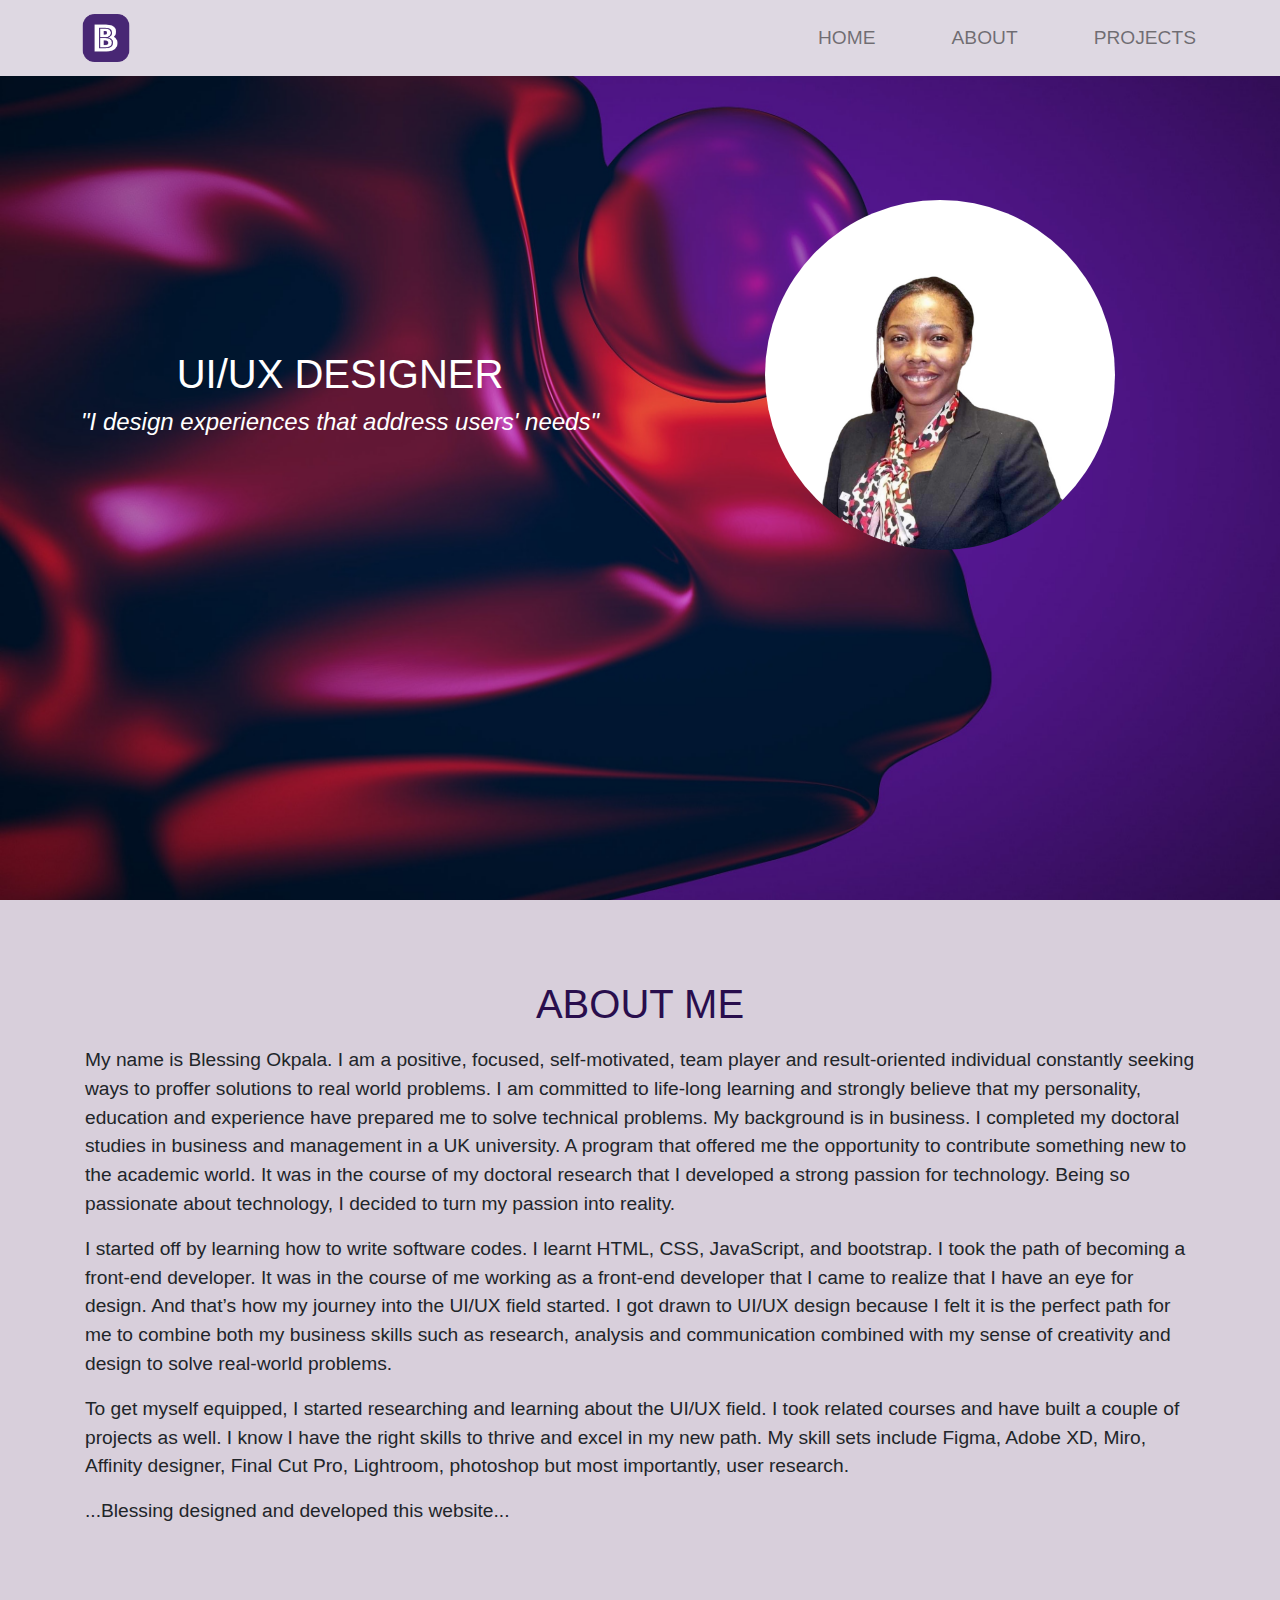
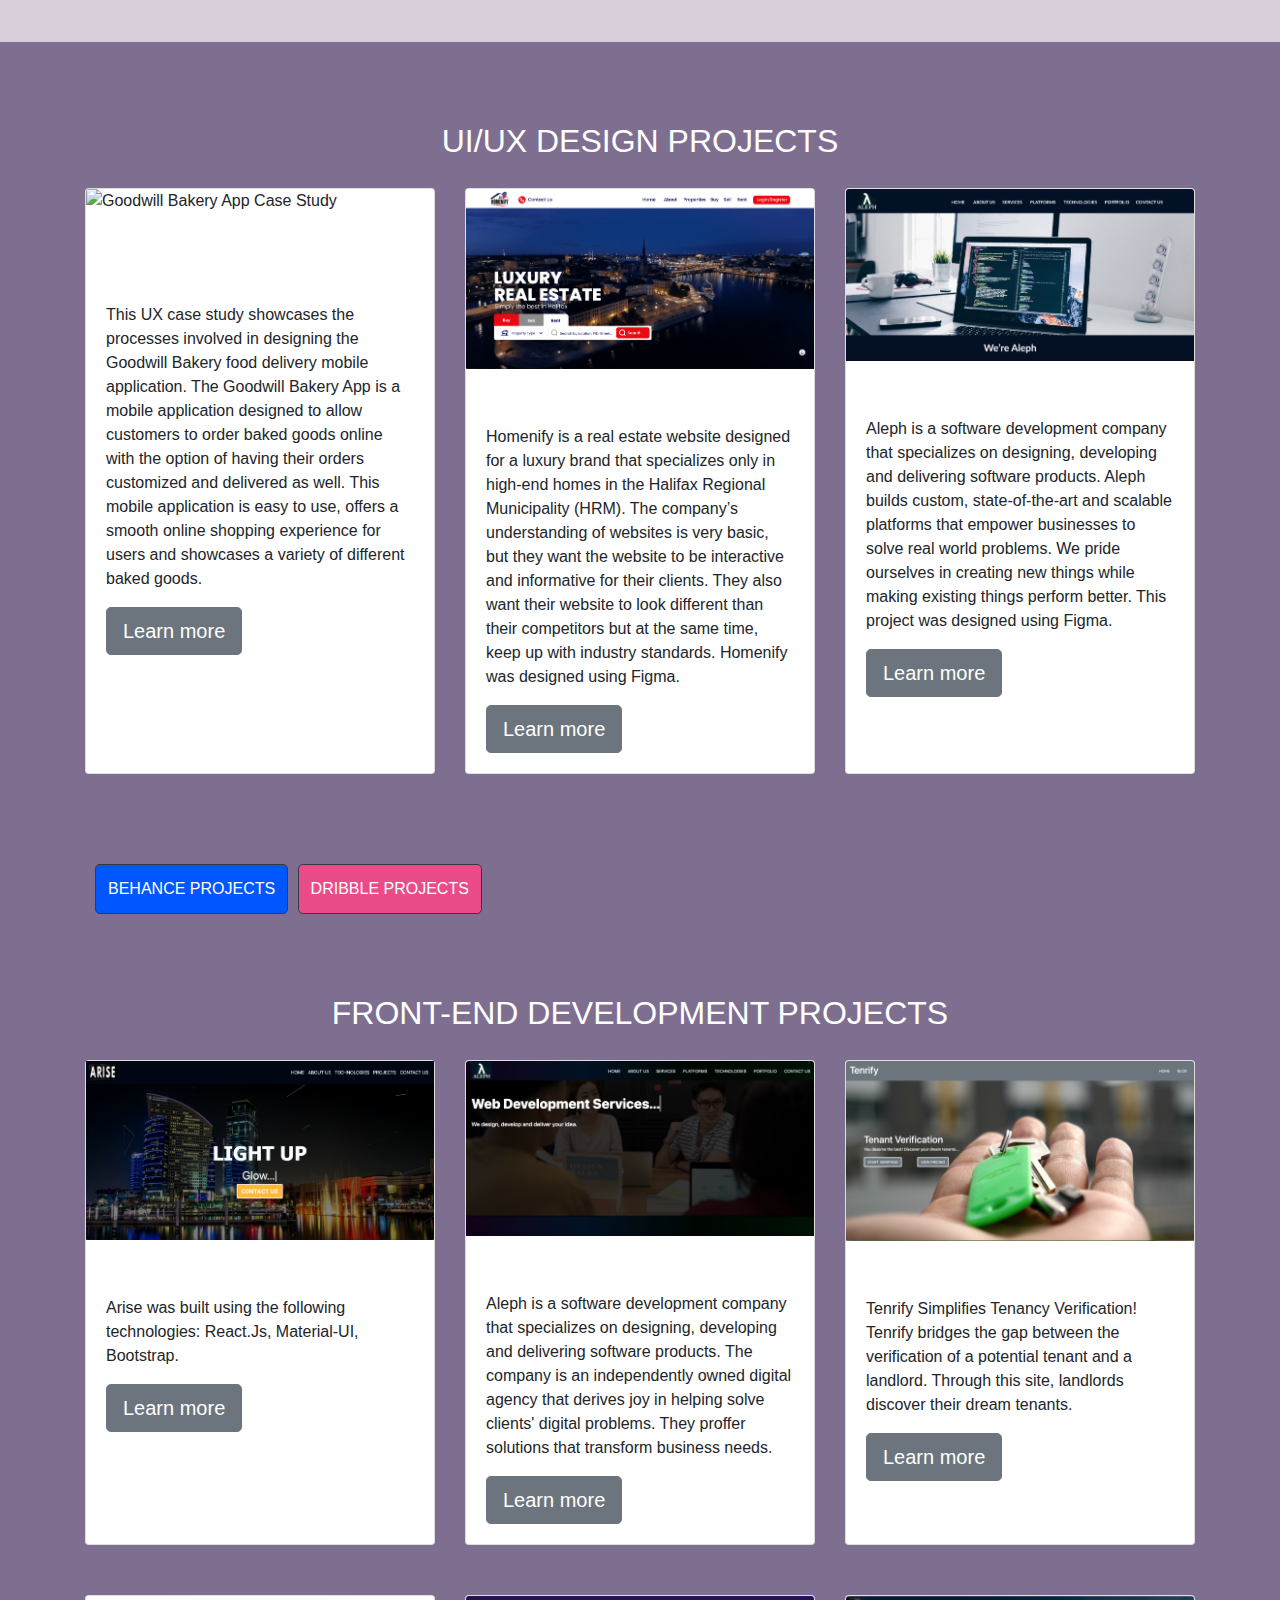
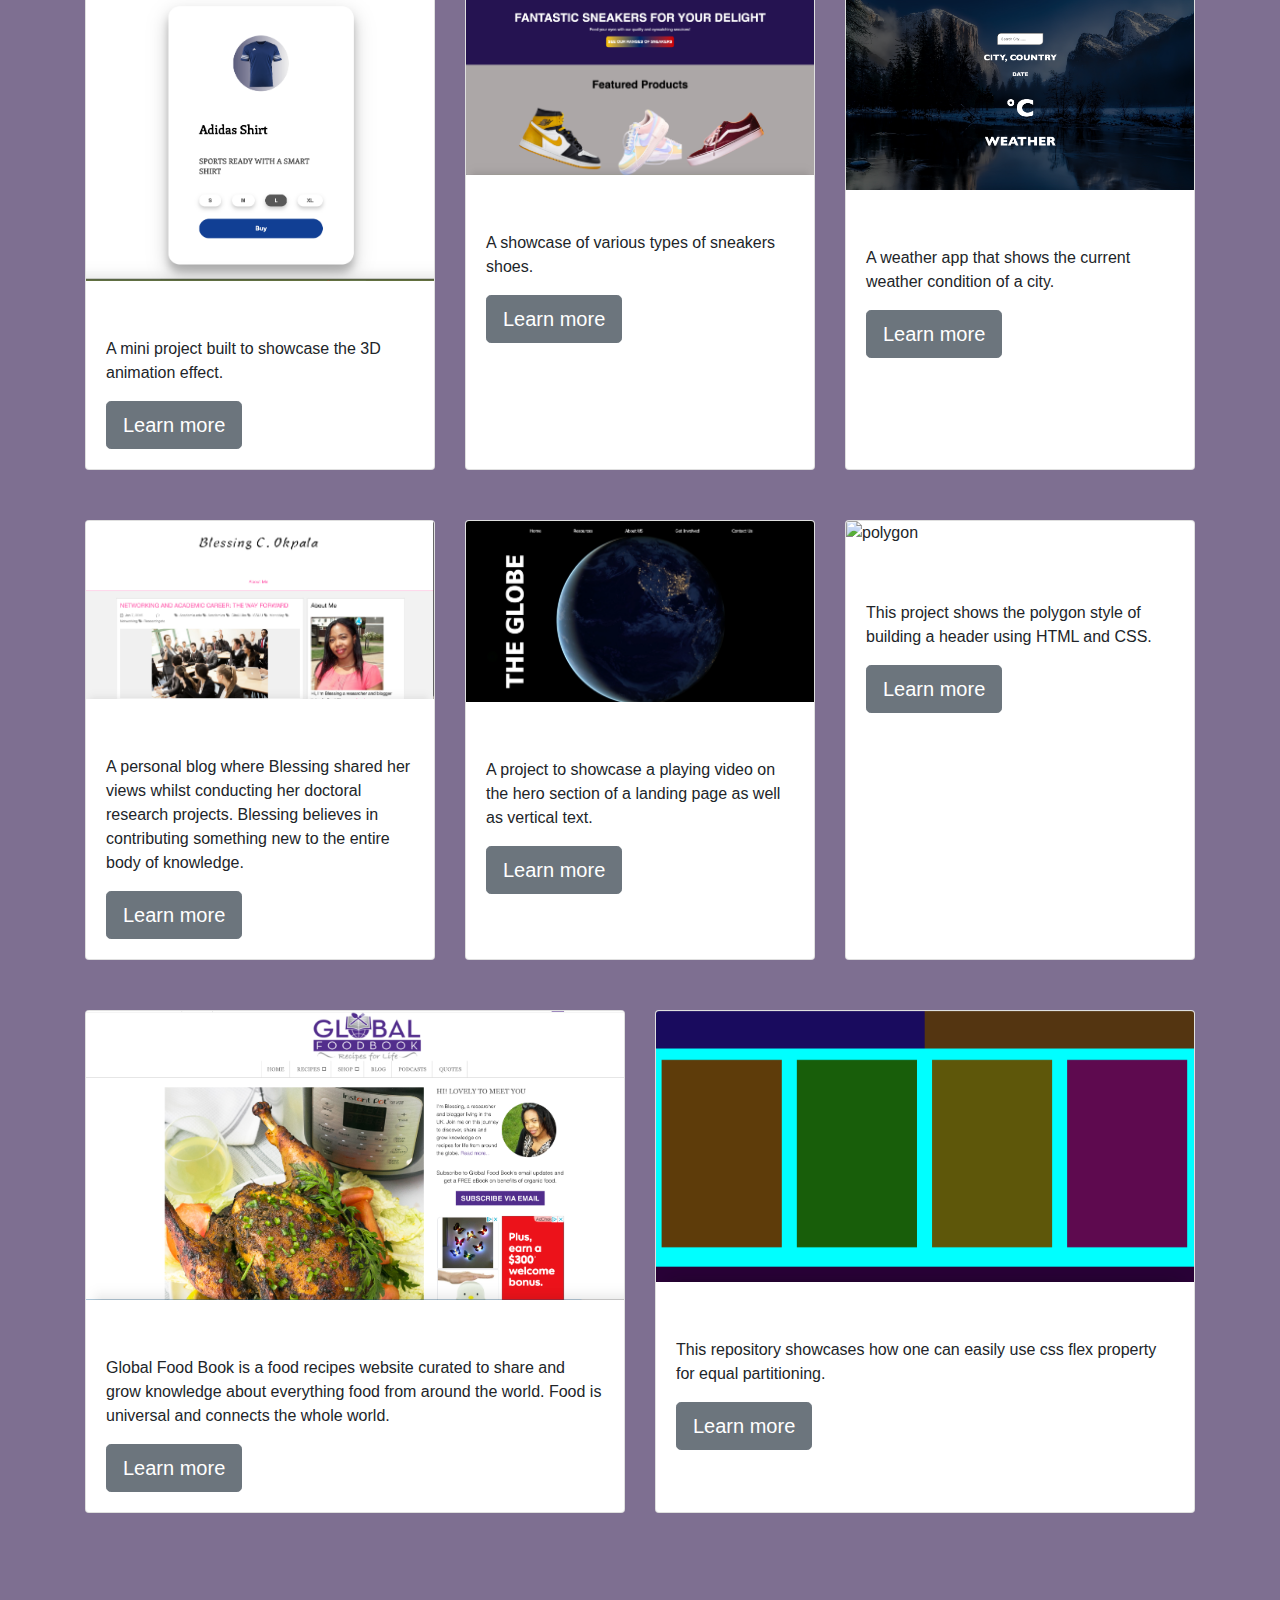
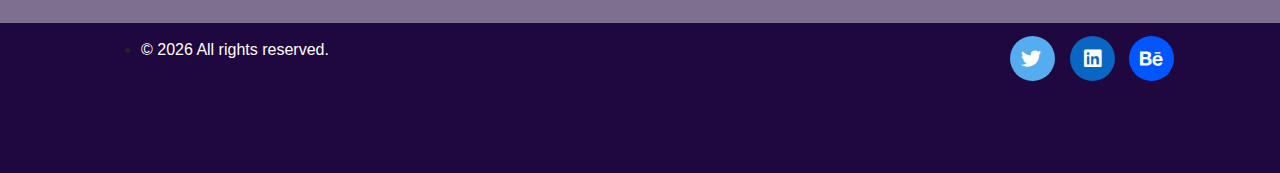
==== commit 915cab39: "Updating index html" ====
--- a/index.html
+++ b/index.html
@@ -101,14 +101,15 @@
         <div class="card-deck">
 
           <div class="card">
-            <img src="./images/homenify_cover.png" class="card-img-top" alt="homenify" />
-            <div class="card-body">
-              <h5 class="card-title">Homenify</h5>
-              <p class="card-text">
-                Homenify is a real estate website designed for a luxury brand that specializes only in high-end homes in the Halifax Regional Municipality (HRM). The company’s understanding of websites is very basic, but they want the website to be interactive and informative for their clients. They also want their website to look different than their competitors but at the same time, keep up with industry standards. Homenify was designed using Figma. 
-              </p>
-              <p class="card-text">
-                <a href="https://www.behance.net/gallery/128221949/Homenify-Luxury-Real-Estate" target="_blank"
+            <img src="./images/Goodwill-bakery.png" class="card-img-top" alt="Goodwill Bakery App Case Study" />
+            <div class="card-body">
+              <h4 class="card-title"> Goodwill Bakery App Case Study </h4>
+              <p class="card-text">
+                This UX case study showcases the processes involved in designing the Goodwill Bakery food delivery mobile application.
+                The Goodwill Bakery App is a mobile application designed to allow customers to order baked goods online with the option of having their orders customized and delivered as well. This mobile application is easy to use, offers a smooth online shopping experience for users and showcases a variety of different baked goods.
+              </p>
+              <p class="card-text">
+                <a href="https://www.behance.net/gallery/134795383/Goodwill-Bakery-Mobile-App" target="_blank"
                   ><button type="button" class="btn btn-secondary btn-lg">
                     Learn more
                   </button></a
@@ -118,29 +119,30 @@
           </div>
 
           <div class="card">
-            <img src="./images/aleph_cover.png" class="card-img-top" alt="aleph" />
+            <img src="./images/homenify_cover.png" class="card-img-top" alt="homenify" />
+            <div class="card-body">
+              <h5 class="card-title">Homenify Real Estate Website</h5>
+              <p class="card-text">
+                Homenify is a real estate website designed for a luxury brand that specializes only in high-end homes in the Halifax Regional Municipality (HRM). The company’s understanding of websites is very basic, but they want the website to be interactive and informative for their clients. They also want their website to look different than their competitors but at the same time, keep up with industry standards. Homenify was designed using Figma. 
+              </p>
+              <p class="card-text">
+                <a href="https://www.behance.net/gallery/128221949/Homenify-Luxury-Real-Estate" target="_blank">
+                  <button type="button" class="btn btn-secondary btn-lg">
+                    Learn more
+                  </button></a>
+              </p>
+            </div>
+          </div>
+
+          <div class="card">
+            <img src="./images/aleph_cover.png" class="card-img-top" alt="Aleph" />
             <div class="card-body">
               <h5 class="card-title">Aleph</h5>
               <p class="card-text">
                 Aleph is a software development company that specializes on designing, developing and delivering software products. Aleph builds custom, state-of-the-art and scalable platforms that empower businesses to solve real world problems. We pride ourselves in creating new things while making existing things perform better. This project was designed using Figma.
               </p>
               <p class="card-text">
-                <a href="https://www.behance.net/gallery/126780863/Alep-Website-Design" target="_blank">
-                  <button type="button" class="btn btn-secondary btn-lg">
-                    Learn more
-                  </button></a>
-              </p>
-            </div>
-          </div>
-          <div class="card">
-            <img src="./images/cointract_cover.png" class="card-img-top" alt="tenrify" />
-            <div class="card-body">
-              <h5 class="card-title">Cointract</h5>
-              <p class="card-text">
-                CoinTract is a secure cryptocurrency mobile app that allows users to buy, sell and store cryptocurrency coins. This project was designed using Miro, Figma.
-              </p>
-              <p class="card-text">
-                <a href="https://www.behance.net/gallery/128717559/CoinTract-Cryptocurrency-Mobile-App" target="_blank">
+                <a href="https://www.behance.net/gallery/126780863/Alep-Website-Design">
                   <button type="button" class="btn btn-secondary btn-lg">
                     Learn more
                   </button></a>
--- a/css/style.css
+++ b/css/style.css
@@ -113,12 +113,21 @@
 }
 
 /* social */
+.social .fa-twitter {
+  margin-left: -5px;
+}
+.social .fa-linkedin {
+  margin-left: -2px;
+}
+.social .fa-behance {
+  margin-left: -5px;
+}
 #fa-behance:hover {
   background-color: #4f1567;
 }
 #fa-behance {
+  color: #ffffff;
   background: #0057FF;
-  color: white;
   border-radius: 50%;
   height: 45px;
   width: 45px;
@@ -244,6 +253,47 @@
   }
   footer .navbar-brand {
     margin-left: -25px;
+  }
+}
+/* Galaxy S5 */
+@media only screen 
+and (min-device-width: 360px) 
+and (max-device-width: 640px) 
+and (-webkit-min-device-pixel-ratio: 2) { 
+  a img {
+    height: 60px;
+    width: 60px;
+    margin-left: -10px;
+  }
+  header img {
+    margin-right: -10px;
+    height: 150px;
+    width: 150px;
+    margin-top: 120px;
+  } 
+  header h1 {
+    margin-top: 10px;
+    font-size: 1.2rem;
+    margin-left: -30px;
+  }
+  header h2 {
+    font-size: 1rem;
+    text-align: center;
+  }
+  #about p {
+    font-size: 1rem;
+  }
+  .card-deck .card {
+    margin-bottom: 30px;
+  }
+  .social .fa-twitter {
+    margin-left: -5px;
+  }
+  .social .fa-linkedin {
+    margin-left: -2px;
+  }
+  .social .fa-behance {
+    margin-left: -5px;
   }
 }
 
@@ -276,6 +326,15 @@
     #about p {
       font-size: 1.5rem;
     }
+    .social .fa-twitter {
+      margin-left: -5px;
+    }
+    .social .fa-linkedin {
+      margin-left: -2px;
+    }
+    .social .fa-behance {
+      margin-left: -5px;
+    }
 }
 
 /*  iPhone X  */
@@ -310,6 +369,15 @@
     #projects h2 {
       font-size: 1.7rem;
     }
+    .social .fa-twitter {
+      margin-left: -5px;
+    }
+    .social .fa-linkedin {
+      margin-left: -2px;
+    }
+    .social .fa-behance {
+      margin-left: -5px;
+    }
 }
 
 /* iPhone 6, 6S, 7 and 8  */
@@ -345,6 +413,15 @@
     #projects h2 {
       font-size: 1.7rem;
     }
+    .social .fa-twitter {
+      margin-left: -5px;
+    }
+    .social .fa-linkedin {
+      margin-left: -2px;
+    }
+    .social .fa-behance {
+      margin-left: -5px;
+    }
 }
 
 /* ———– iPhone 4 and 4S Galaxy S5 ———– /
@@ -374,4 +451,282 @@
   .social {
     margin-left: 50px;
   }
-}
+  .social .fa-twitter {
+    margin-left: -5px;
+  }
+  .social .fa-linkedin {
+    margin-left: -2px;
+  }
+  .social .fa-behance {
+    margin-left: -5px;
+  }
+  
+}
+@media only screen 
+  and (min-device-width: 384px) 
+  and (max-device-width: 688px) 
+  and (-webkit-min-device-pixel-ratio: 2) { 
+    a img {
+      height: 60px;
+      width: 60px;
+      margin-left: -5px;
+    }
+    header img {
+      margin-right: -10px;
+      height: 200px;
+      width: 200px;
+      margin-top: 90px;
+    } 
+    header h1 {
+      margin-top: 4px;
+    }
+    header h2 {
+      font-size: 1.2rem;
+      margin-left: -10px;
+    }
+    .card-deck .card {
+      margin-bottom: 30px;
+    }
+    .social .fa-twitter {
+      margin-left: -5px;
+    }
+    .social .fa-linkedin {
+      margin-left: -2px;
+    }
+    .social .fa-behance {
+      margin-left: -5px;
+    }
+  }
+
+  @media only screen 
+  and (min-device-width: 384px) 
+  and (max-device-width: 728px) 
+  and (-webkit-min-device-pixel-ratio: 2) { 
+    a img {
+      height: 60px;
+      width: 60px;
+      margin-left: -5px;
+    }
+    header img {
+      margin-right: -10px;
+      height: 200px;
+      width: 200px;
+      margin-top: 90px;
+    } 
+    header h1 {
+      margin-top: 4px;
+    }
+    header h2 {
+      font-size: 1.2rem;
+      margin-left: -10px;
+    }
+    .card-deck .card {
+      margin-bottom: 30px;
+    }
+  }
+
+  @media only screen 
+  and (min-device-width: 384px) 
+  and (max-device-width: 787px) 
+  and (-webkit-min-device-pixel-ratio: 2) { 
+    a img {
+      height: 60px;
+      width: 60px;
+      margin-left: -5px;
+    }
+    header img {
+      margin-right: -10px;
+      height: 200px;
+      width: 200px;
+      margin-top: 90px;
+    } 
+    header h1 {
+      margin-top: 1px;
+      font-size: 1.5rem;
+      margin-left: -30px;
+    }
+    header h2 {
+      font-size: 1.2rem;
+      text-align: center;
+    }
+    #about p {
+      font-size: 1.1rem;
+    }
+    .card-deck .card {
+      margin-bottom: 30px;
+    }
+    .social .fa-twitter {
+      margin-left: -5px;
+    }
+    .social .fa-linkedin {
+      margin-left: -2px;
+    }
+    .social .fa-behance {
+      margin-left: -5px;
+    }
+  }
+
+  @media only screen 
+  and (min-device-width: 384px) 
+  and (max-device-width: 838px) 
+  and (-webkit-min-device-pixel-ratio: 2) { 
+    a img {
+      height: 60px;
+      width: 60px;
+      margin-left: -5px;
+    }
+    header img {
+      margin-right: -10px;
+      height: 200px;
+      width: 200px;
+      margin-top: 90px;
+    } 
+    header h1 {
+      margin-top: 1px;
+      font-size: 1.5rem;
+      margin-left: -30px;
+    }
+    header h2 {
+      font-size: 1.2rem;
+      text-align: center;
+    }
+    #about p {
+      font-size: 1.1rem;
+    }
+    .card-deck .card {
+      margin-bottom: 30px;
+    }
+    .social .fa-twitter {
+      margin-left: -5px;
+    }
+    .social .fa-linkedin {
+      margin-left: -2px;
+    }
+    .social .fa-behance {
+      margin-left: -5px;
+    }
+  }
+
+  /* iPhone 13 Pro Max and iPhone 12 Pro Max */
+  @media only screen 
+  and (min-device-width: 480px) 
+  and (max-device-width: 926px) 
+  and (-webkit-min-device-pixel-ratio: 2) { 
+    a img {
+      height: 60px;
+      width: 60px;
+      margin-left: -5px;
+    }
+    header img {
+      margin-right: -10px;
+      height: 200px;
+      width: 200px;
+      margin-top: 120px;
+    } 
+    header h1 {
+      margin-top: 20px;
+      font-size: 1.5rem;
+      margin-left: -30px;
+    }
+    header h2 {
+      font-size: 1.2rem;
+      text-align: center;
+    }
+    #about p {
+      font-size: 1.1rem;
+    }
+    .card-deck .card {
+      margin-bottom: 30px;
+    }
+    .social .fa-twitter {
+      margin-left: -5px;
+    }
+    .social .fa-linkedin {
+      margin-left: -2px;
+    }
+    .social .fa-behance {
+      margin-left: -5px;
+    }
+  }
+/* iPhone 8 */
+@media only screen 
+and (min-device-width: 320px) 
+and (max-device-width: 480px) 
+and (-webkit-min-device-pixel-ratio: 2) { 
+  a img {
+    height: 60px;
+    width: 60px;
+    margin-left: -10px;
+  }
+  header img {
+    margin-right: -10px;
+    height: 150px;
+    width: 150px;
+    margin-top: 90px;
+  } 
+  header h1 {
+    margin-top: 10px;
+    font-size: 1.2rem;
+    margin-left: -30px;
+  }
+  header h2 {
+    font-size: 1rem;
+    text-align: center;
+  }
+  #about p {
+    font-size: 1rem;
+  }
+  .card-deck .card {
+    margin-bottom: 30px;
+  }
+  .social .fa-twitter {
+    margin-left: -5px;
+  }
+  .social .fa-linkedin {
+    margin-left: -2px;
+  }
+  .social .fa-behance {
+    margin-left: -5px;
+  }
+}
+/* iPhone 11 */
+@media only screen 
+and (min-device-width: 375px) 
+and (max-device-width: 896px) 
+and (-webkit-min-device-pixel-ratio: 2) { 
+  a img {
+    height: 60px;
+    width: 60px;
+    margin-left: -10px;
+  }
+  header img {
+    margin-right: -10px;
+    height: 150px;
+    width: 150px;
+    margin-top: 120px;
+  } 
+  header h1 {
+    margin-top: 10px;
+    font-size: 1.2rem;
+    margin-left: -30px;
+  }
+  header h2 {
+    font-size: 1rem;
+    text-align: center;
+  }
+  #about p {
+    font-size: 1rem;
+  }
+  .card-deck .card {
+    margin-bottom: 30px;
+  }
+  .social .fa-twitter {
+    margin-left: -5px;
+  }
+  .social .fa-linkedin {
+    margin-left: -2px;
+  }
+  .social .fa-behance {
+    margin-left: -5px;
+  }
+}
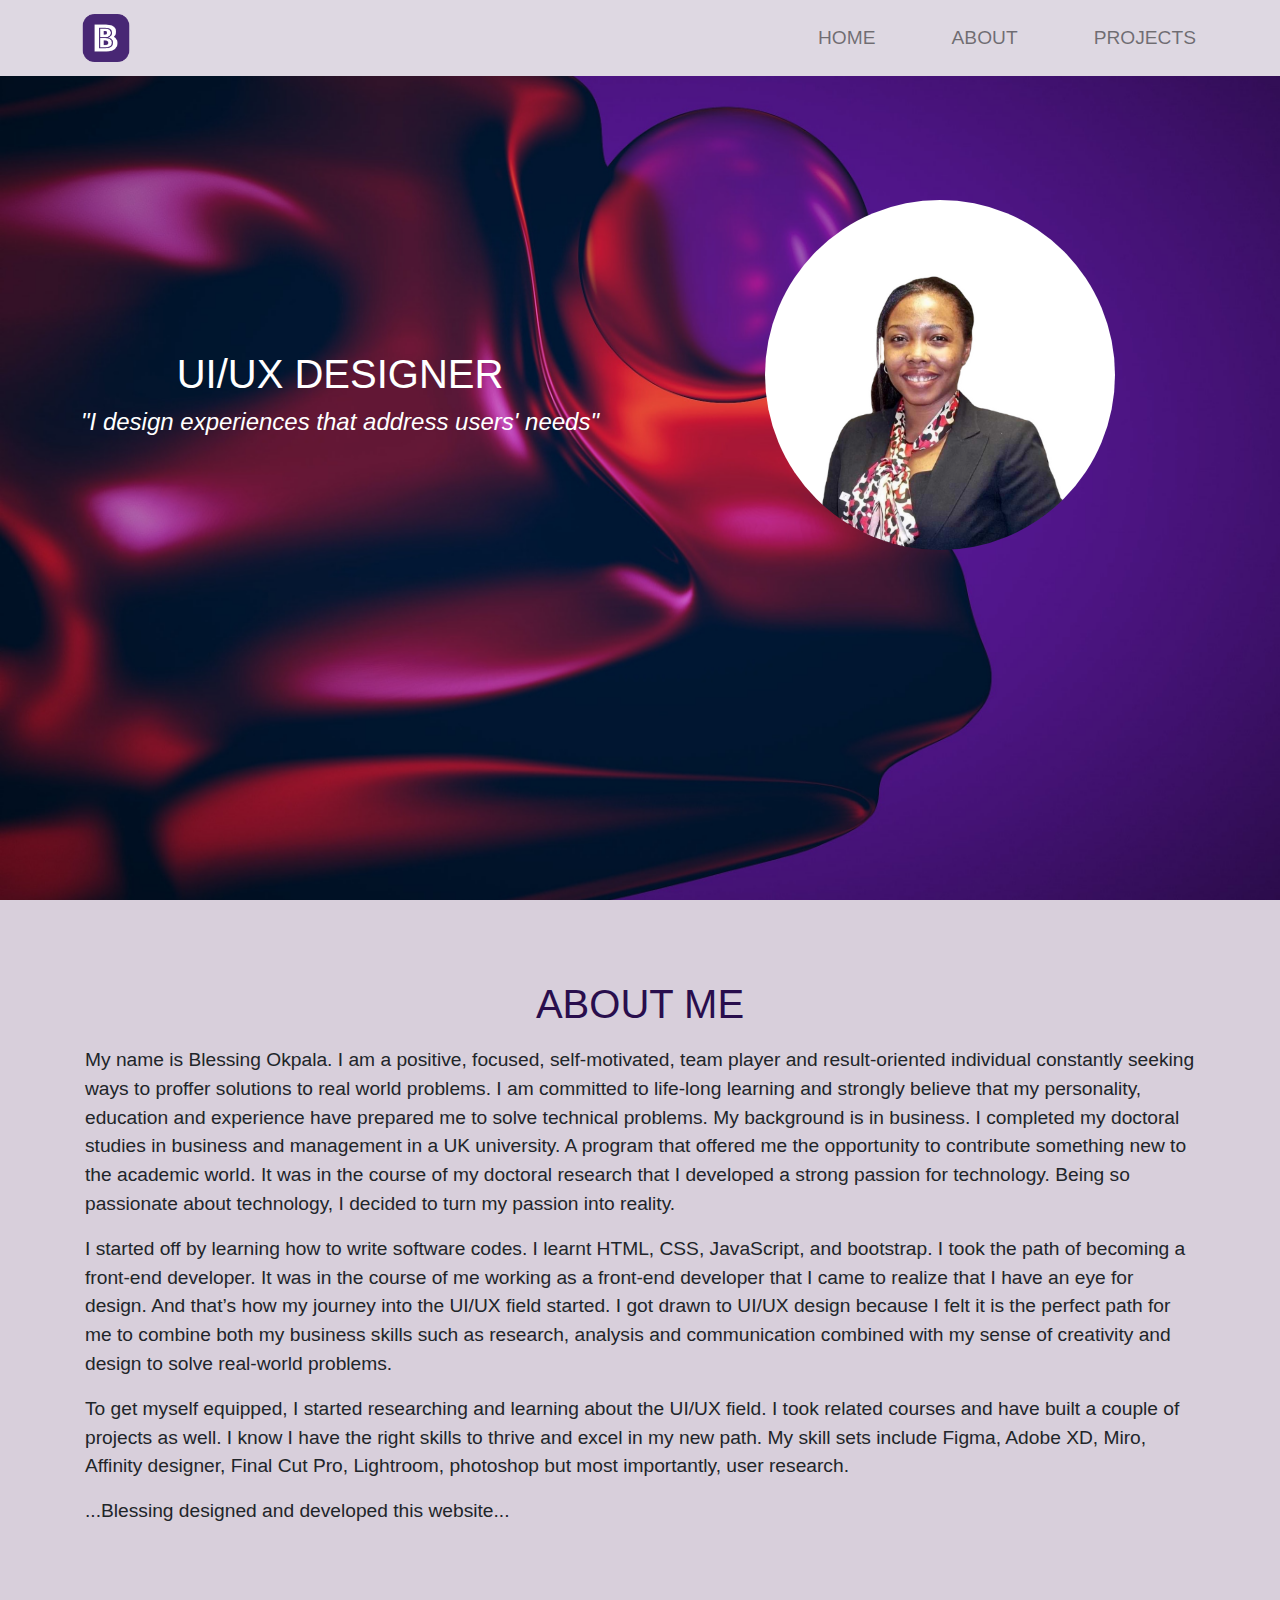
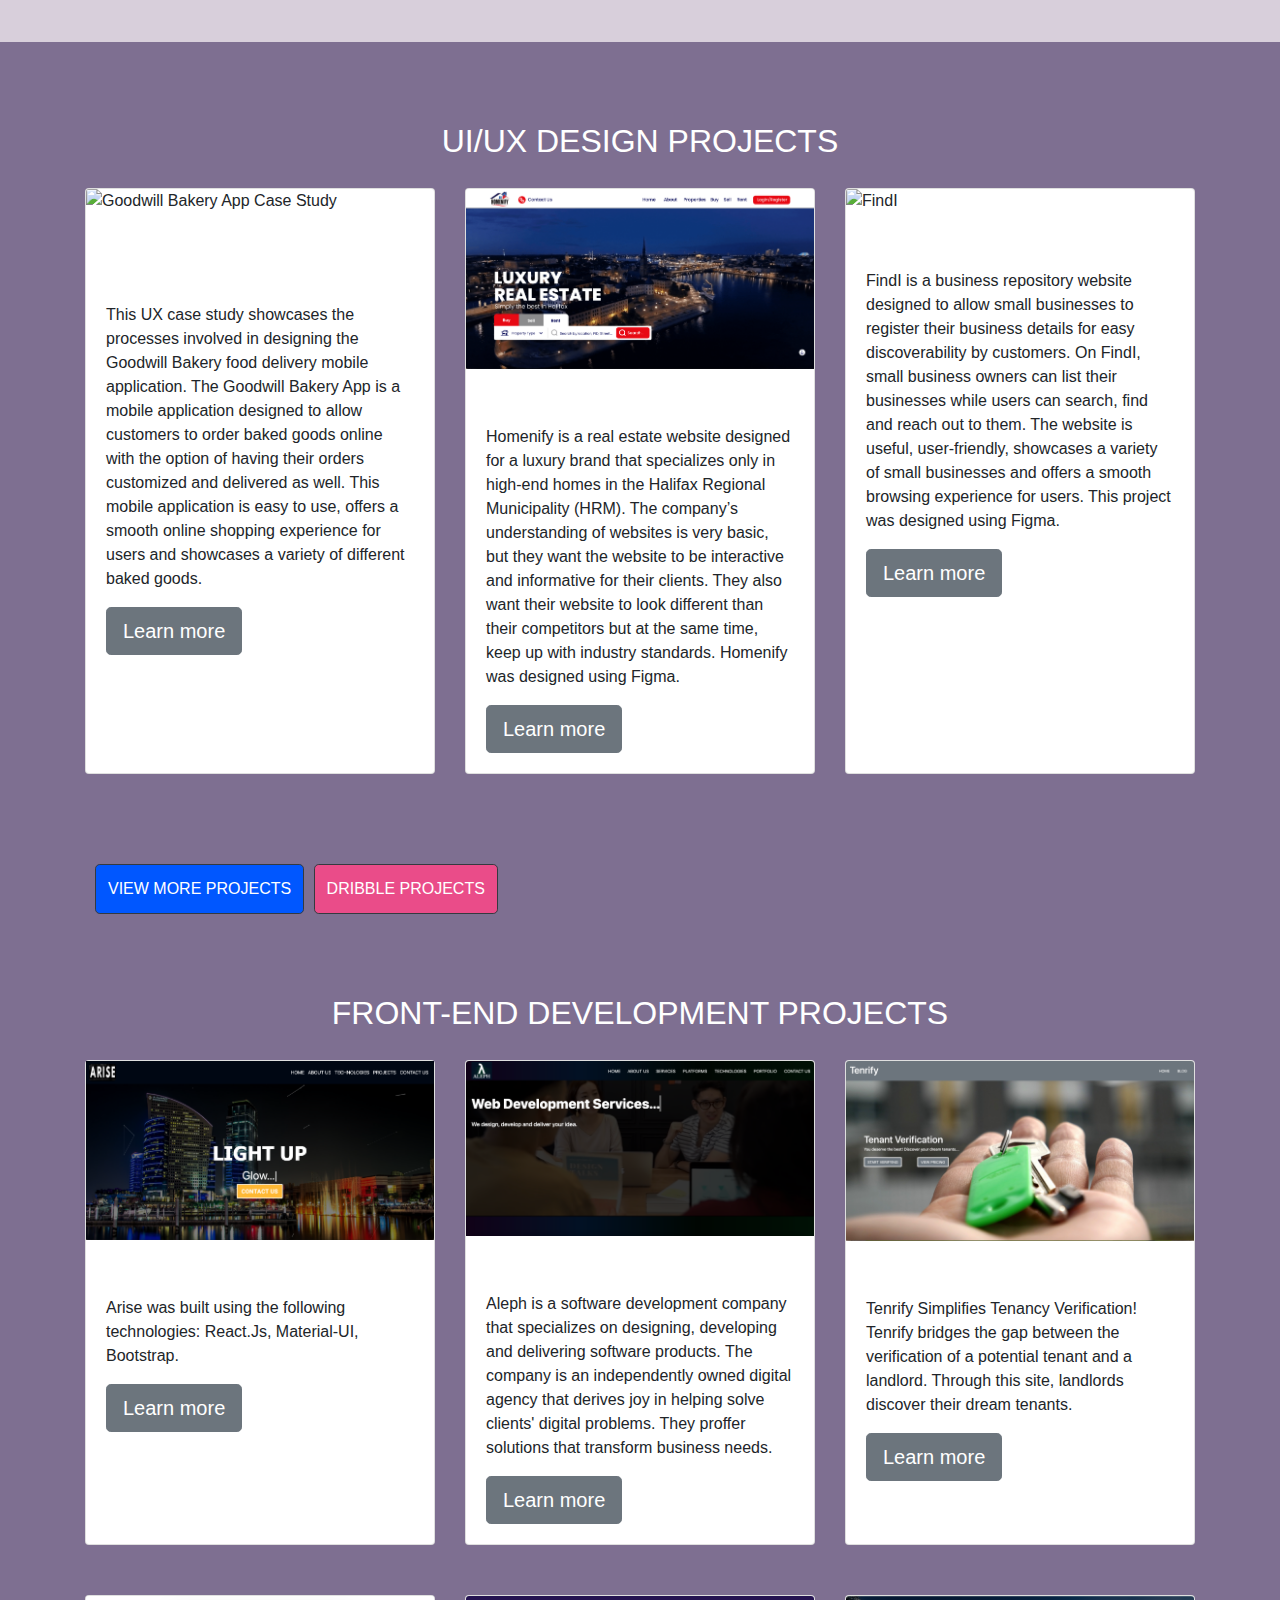
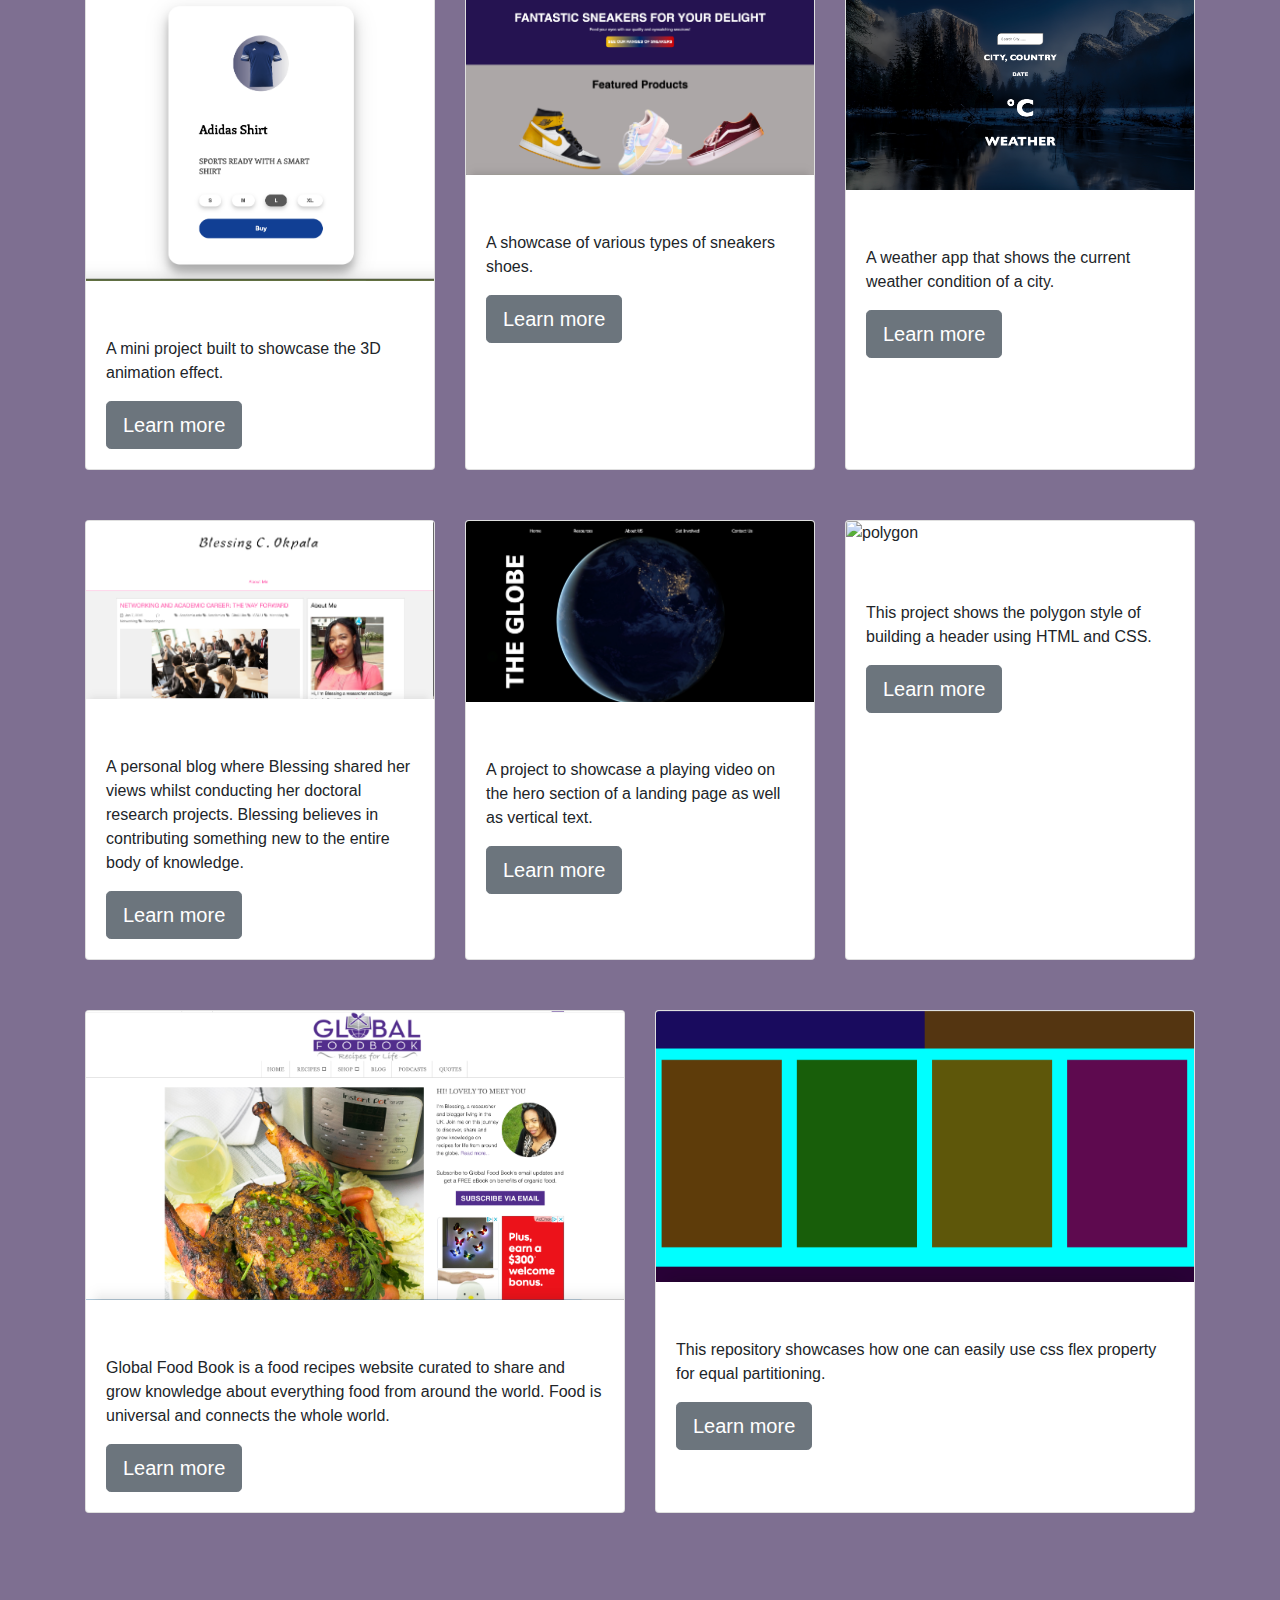
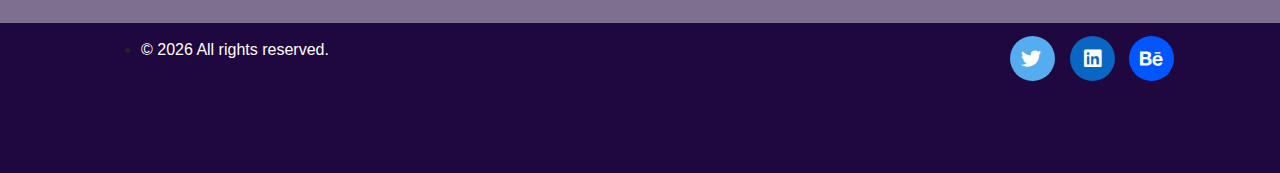
==== commit d06fc556: "Updating index html" ====
--- a/index.html
+++ b/index.html
@@ -135,14 +135,14 @@
           </div>
 
           <div class="card">
-            <img src="./images/aleph_cover.png" class="card-img-top" alt="Aleph" />
-            <div class="card-body">
-              <h5 class="card-title">Aleph</h5>
-              <p class="card-text">
-                Aleph is a software development company that specializes on designing, developing and delivering software products. Aleph builds custom, state-of-the-art and scalable platforms that empower businesses to solve real world problems. We pride ourselves in creating new things while making existing things perform better. This project was designed using Figma.
-              </p>
-              <p class="card-text">
-                <a href="https://www.behance.net/gallery/126780863/Alep-Website-Design">
+            <img src="./images/findi.png" class="card-img-top" alt="FindI" />
+            <div class="card-body">
+              <h5 class="card-title">FindI</h5>
+              <p class="card-text">
+                FindI is a business repository website designed to allow small businesses to register their business details for easy discoverability by customers. On FindI, small business owners can list their businesses while users can search, find and reach out to them. The website is useful, user-friendly, showcases a variety of small businesses and offers a smooth browsing experience for users. This project was designed using Figma.
+              </p>
+              <p class="card-text">
+                <a href="https://www.behance.net/gallery/135135745/FINDI-WEBSITE-DESIGN-A-UX-CASE-STUDY" target="_blank">
                   <button type="button" class="btn btn-secondary btn-lg">
                     Learn more
                   </button></a>
@@ -153,7 +153,7 @@
         <div id="#projectbuttons" class="container">
           <a href="https://www.behance.net/blessingokpala" target="_blank">
             <button type="button" class="btn btn-dark btn-lg" style="background-color: #0057FF;">
-              Behance Projects
+              View More Projects
             </button></a>
             <a href="https://dribbble.com/blessingc" target="_blank">
               <button type="button" class="btn btn-dark btn-lg" style="background-color: #EA4C89;">
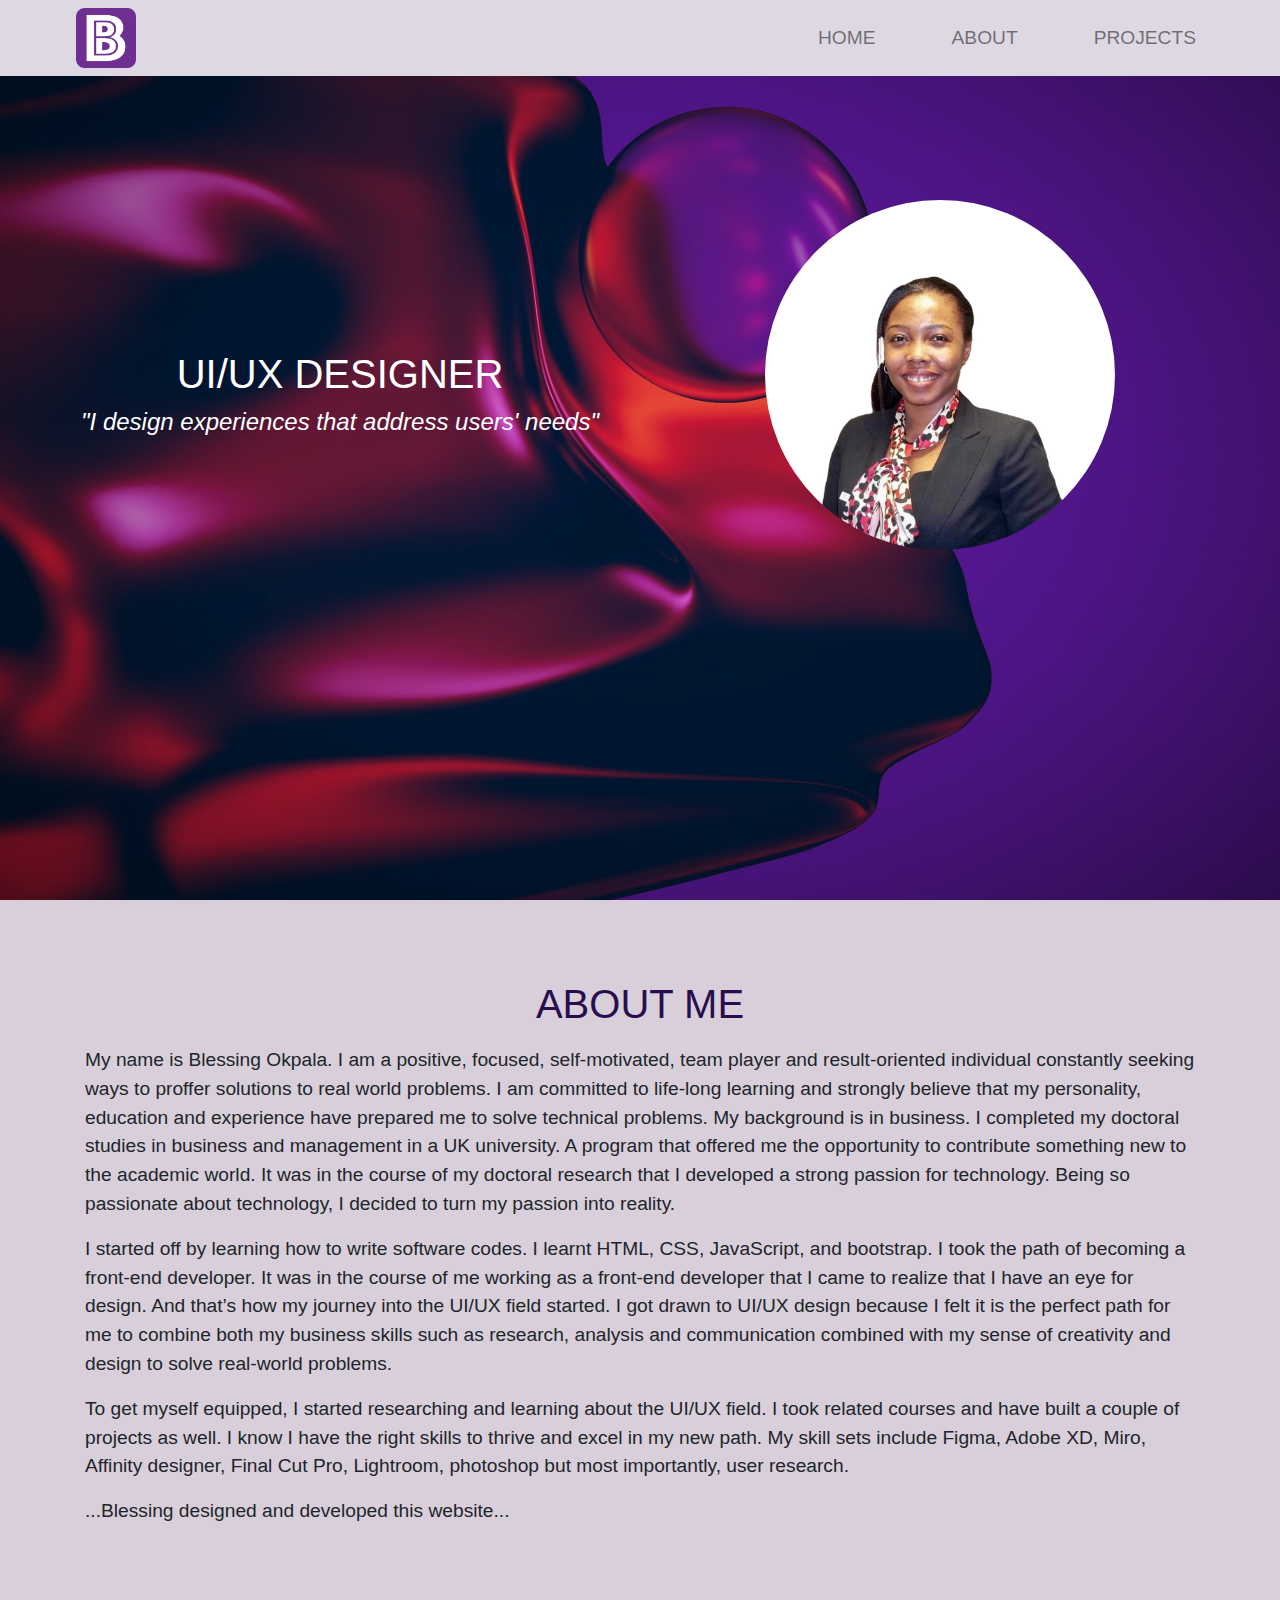
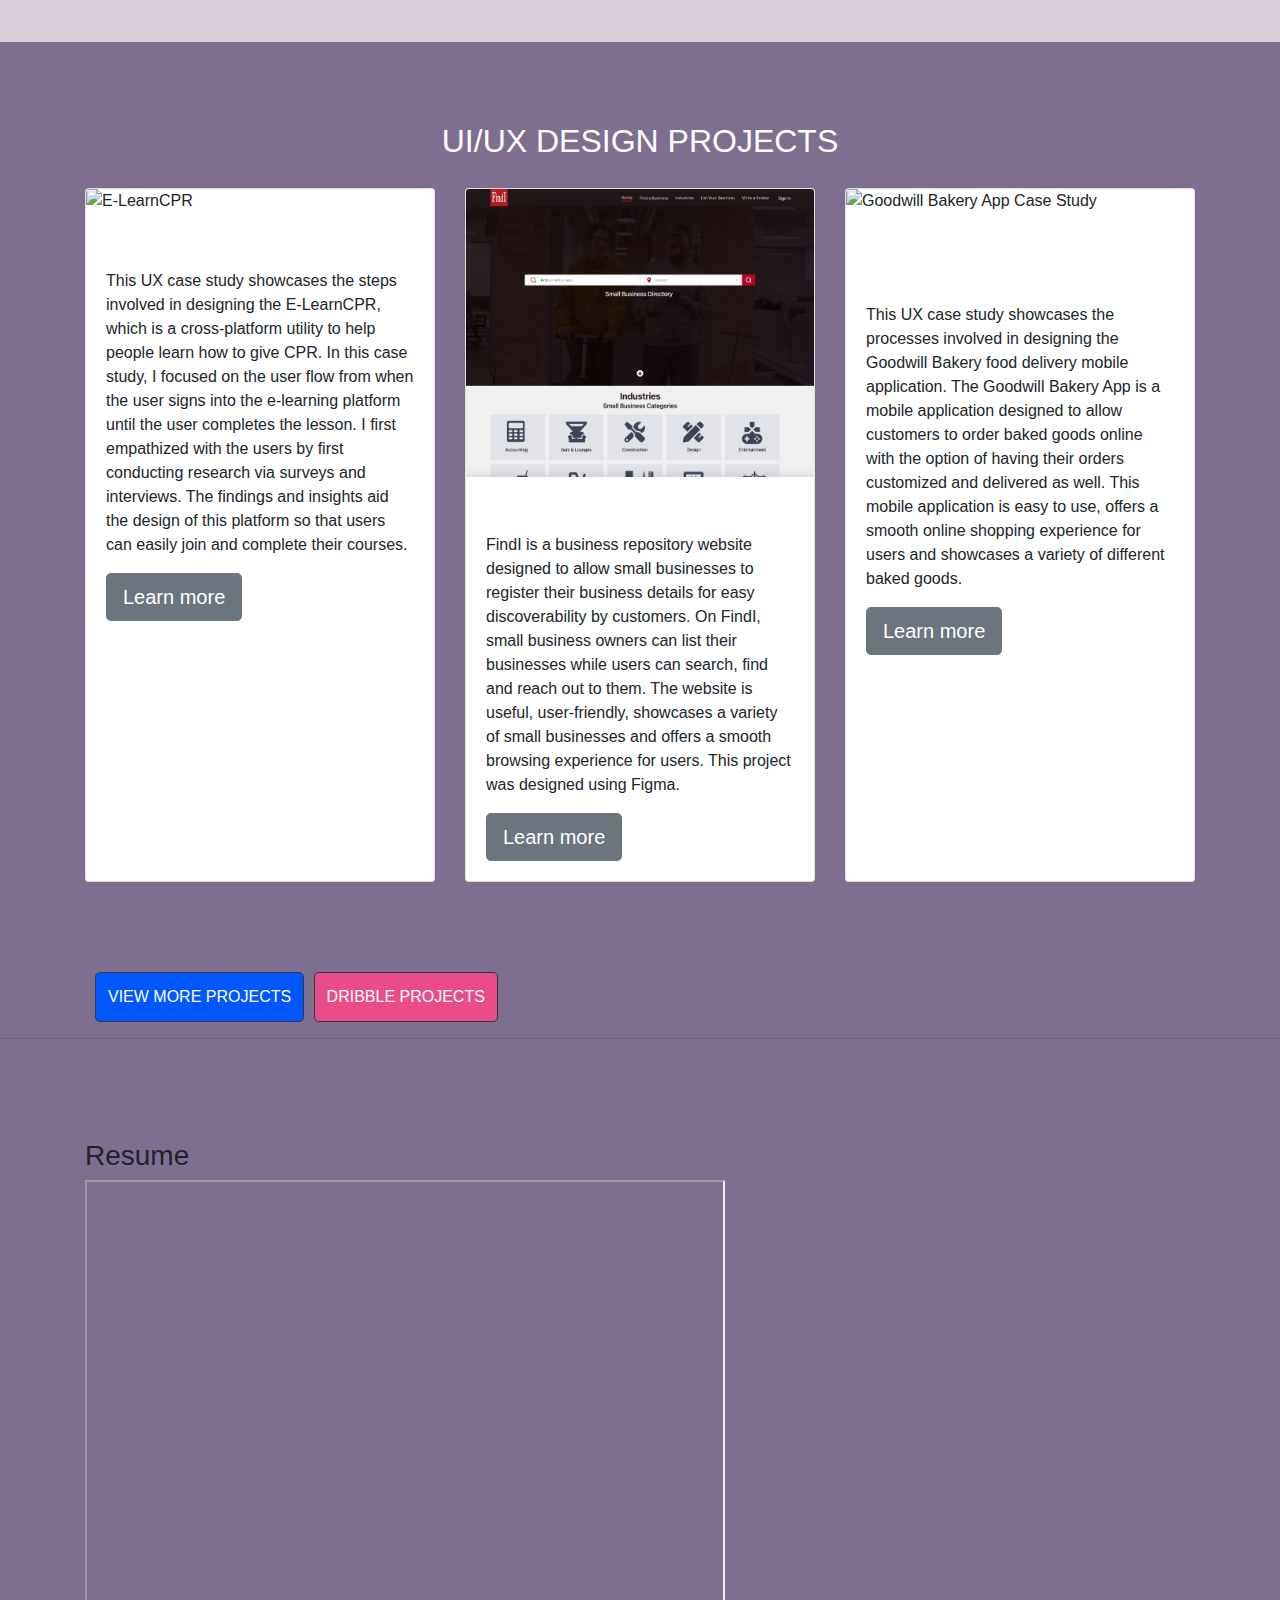
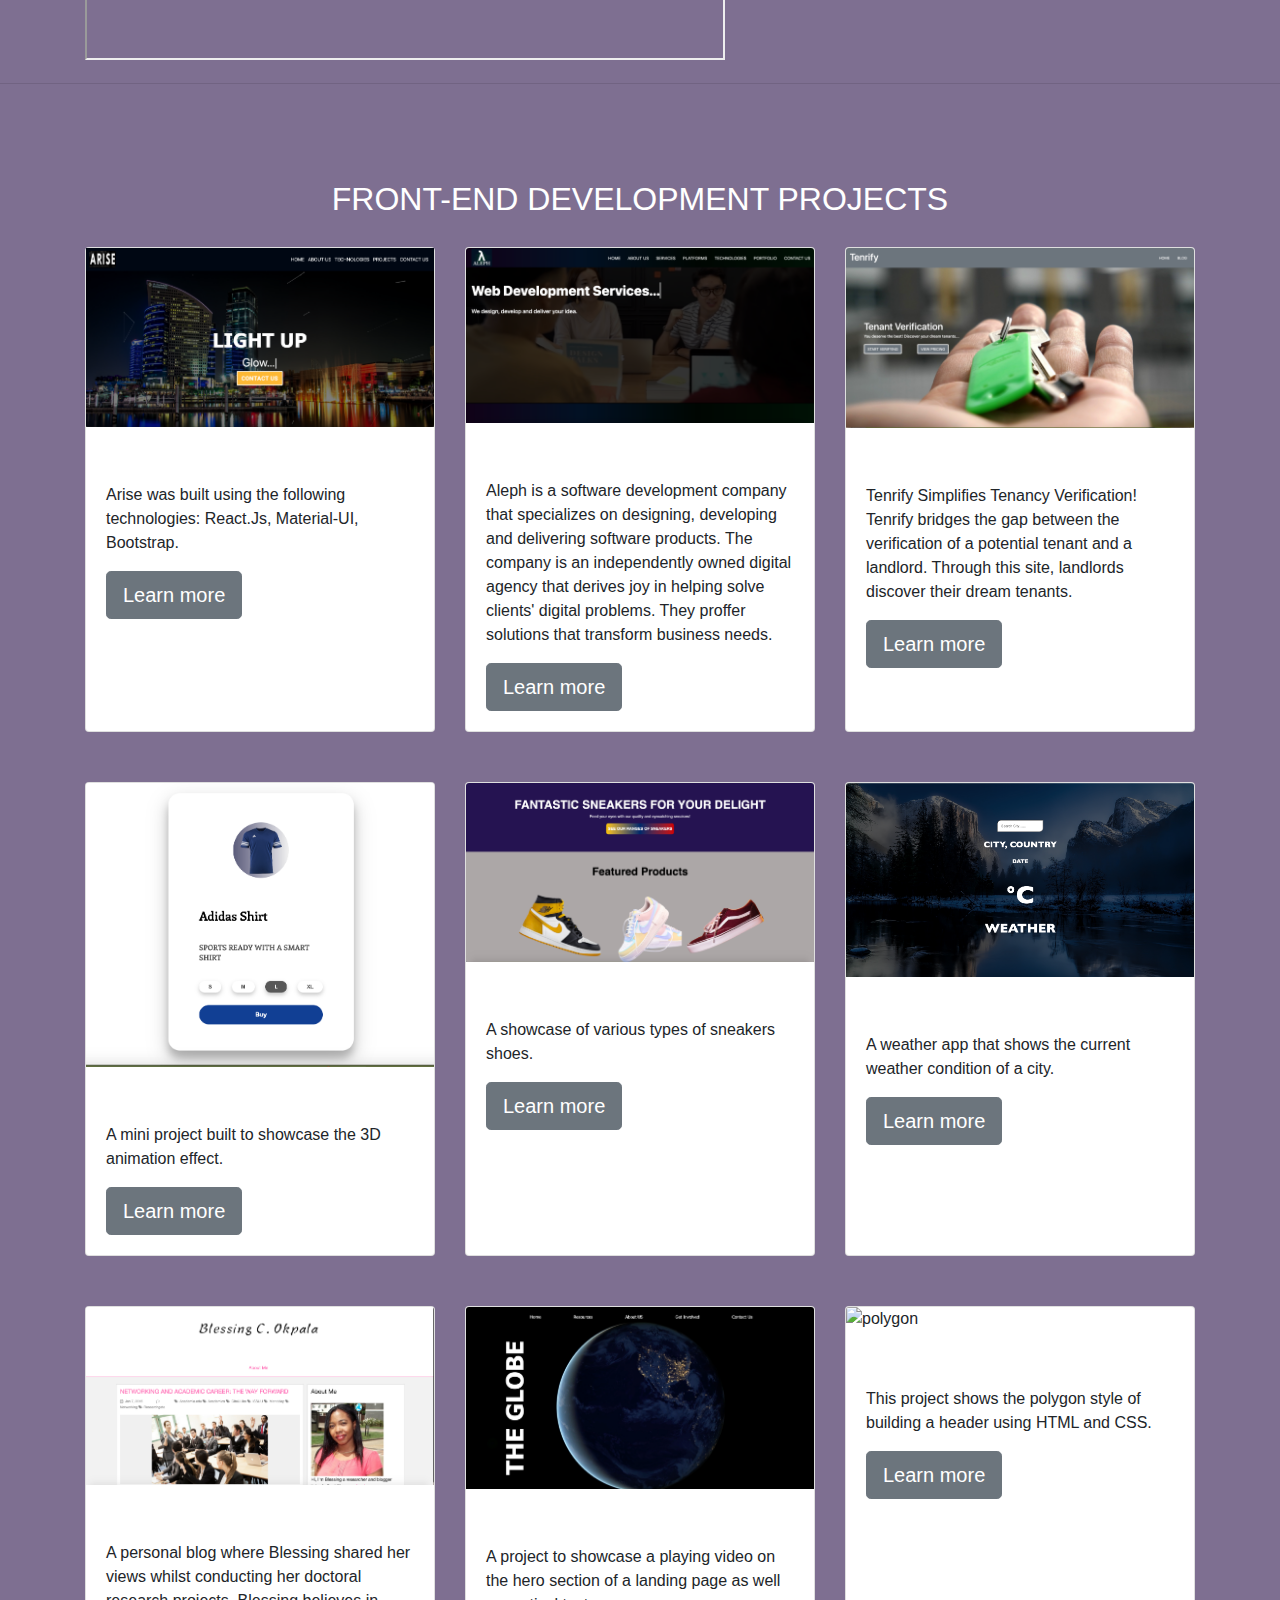
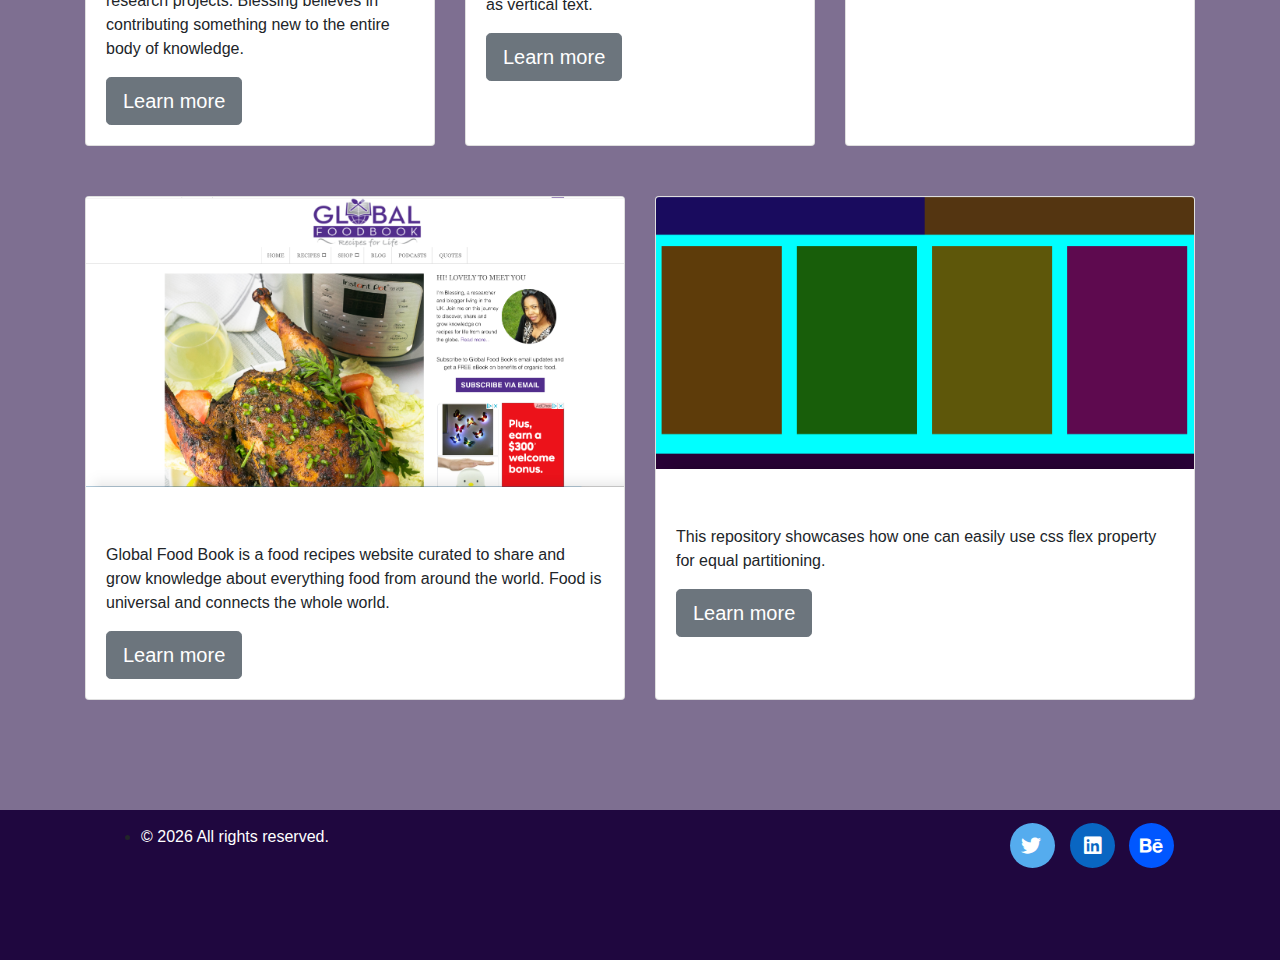
==== commit 2d9d468f: "Updating html" ====
--- a/index.html
+++ b/index.html
@@ -101,6 +101,38 @@
         <div class="card-deck">
 
           <div class="card">
+            <img src="./images/elearncpr-cover.png" class="card-img-top" alt="E-LearnCPR"/>
+            <div class="card-body">
+              <h5 class="card-title">E-LearnCPR Case Study</h5>
+              <p class="card-text">
+                This UX case study showcases the steps involved in designing the E-LearnCPR, which is a cross-platform utility to help people learn how to give CPR. In this case study, I focused on the user flow from when the user signs into the e-learning platform until the user completes the lesson. I first empathized with the users by first conducting research via surveys and interviews. The findings and insights aid the design of this platform so that users can easily join and complete their courses.  
+              </p>
+              <p class="card-text">
+                <a href="https://www.behance.net/gallery/137912321/E-LearnCPR-Mobile-and-Website-Design-Case-Study" target="_blank">
+                  <button type="button" class="btn btn-secondary btn-lg">
+                    Learn more
+                  </button></a>
+              </p>
+            </div>
+          </div>
+
+          <div class="card">
+            <img src="./images/findi.png" class="card-img-top" alt="FindI" />
+            <div class="card-body">
+              <h5 class="card-title">FindI</h5>
+              <p class="card-text">
+                FindI is a business repository website designed to allow small businesses to register their business details for easy discoverability by customers. On FindI, small business owners can list their businesses while users can search, find and reach out to them. The website is useful, user-friendly, showcases a variety of small businesses and offers a smooth browsing experience for users. This project was designed using Figma.
+              </p>
+              <p class="card-text">
+                <a href="https://www.behance.net/gallery/135135745/FINDI-WEBSITE-DESIGN-A-UX-CASE-STUDY" target="_blank">
+                  <button type="button" class="btn btn-secondary btn-lg">
+                    Learn more
+                  </button></a>
+              </p>
+            </div>
+          </div>
+
+          <div class="card">
             <img src="./images/Goodwill-bakery.png" class="card-img-top" alt="Goodwill Bakery App Case Study" />
             <div class="card-body">
               <h4 class="card-title"> Goodwill Bakery App Case Study </h4>
@@ -117,39 +149,8 @@
               </p>
             </div>
           </div>
-
-          <div class="card">
-            <img src="./images/homenify_cover.png" class="card-img-top" alt="homenify" />
-            <div class="card-body">
-              <h5 class="card-title">Homenify Real Estate Website</h5>
-              <p class="card-text">
-                Homenify is a real estate website designed for a luxury brand that specializes only in high-end homes in the Halifax Regional Municipality (HRM). The company’s understanding of websites is very basic, but they want the website to be interactive and informative for their clients. They also want their website to look different than their competitors but at the same time, keep up with industry standards. Homenify was designed using Figma. 
-              </p>
-              <p class="card-text">
-                <a href="https://www.behance.net/gallery/128221949/Homenify-Luxury-Real-Estate" target="_blank">
-                  <button type="button" class="btn btn-secondary btn-lg">
-                    Learn more
-                  </button></a>
-              </p>
-            </div>
-          </div>
-
-          <div class="card">
-            <img src="./images/findi.png" class="card-img-top" alt="FindI" />
-            <div class="card-body">
-              <h5 class="card-title">FindI</h5>
-              <p class="card-text">
-                FindI is a business repository website designed to allow small businesses to register their business details for easy discoverability by customers. On FindI, small business owners can list their businesses while users can search, find and reach out to them. The website is useful, user-friendly, showcases a variety of small businesses and offers a smooth browsing experience for users. This project was designed using Figma.
-              </p>
-              <p class="card-text">
-                <a href="https://www.behance.net/gallery/135135745/FINDI-WEBSITE-DESIGN-A-UX-CASE-STUDY" target="_blank">
-                  <button type="button" class="btn btn-secondary btn-lg">
-                    Learn more
-                  </button></a>
-              </p>
-            </div>
-          </div>
-        </div>
+        </div>
+
         <div id="#projectbuttons" class="container">
           <a href="https://www.behance.net/blessingokpala" target="_blank">
             <button type="button" class="btn btn-dark btn-lg" style="background-color: #0057FF;">
@@ -161,7 +162,14 @@
               </button></a>
         </div>
       </div>
-      
+      <hr>
+      <p>
+<div class="container">
+  <h3 style="margin-top: 100px;">Resume</h3>
+  <iframe src="https://drive.google.com/file/d/1rbhmojMdYVCItwYJRyVRFQmOzIuUq7Zl/preview" width="640" height="480" allow="autoplay"></iframe>
+</div>
+</p>
+<hr>
       <div class="container">
         <a href="#projects"><h2>FRONT-END DEVELOPMENT PROJECTS</h2></a>
         <div class="card-deck">
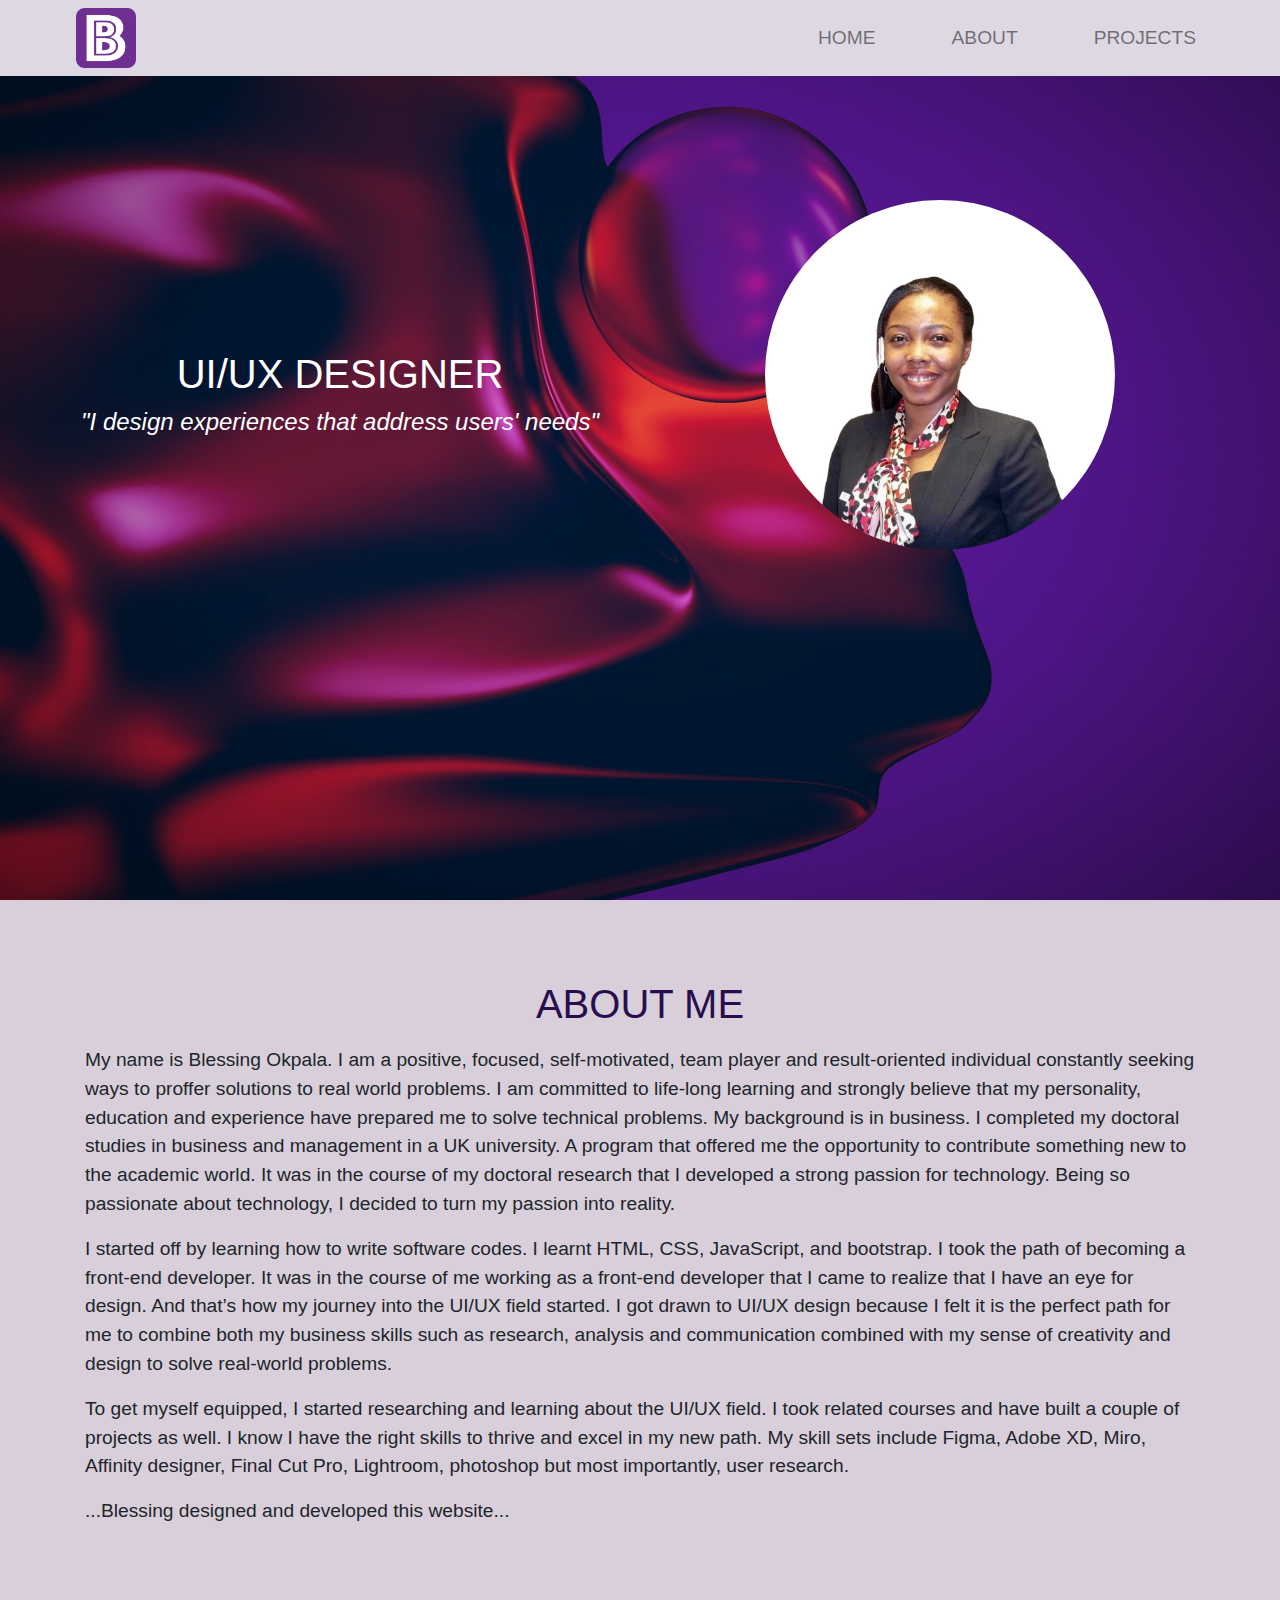
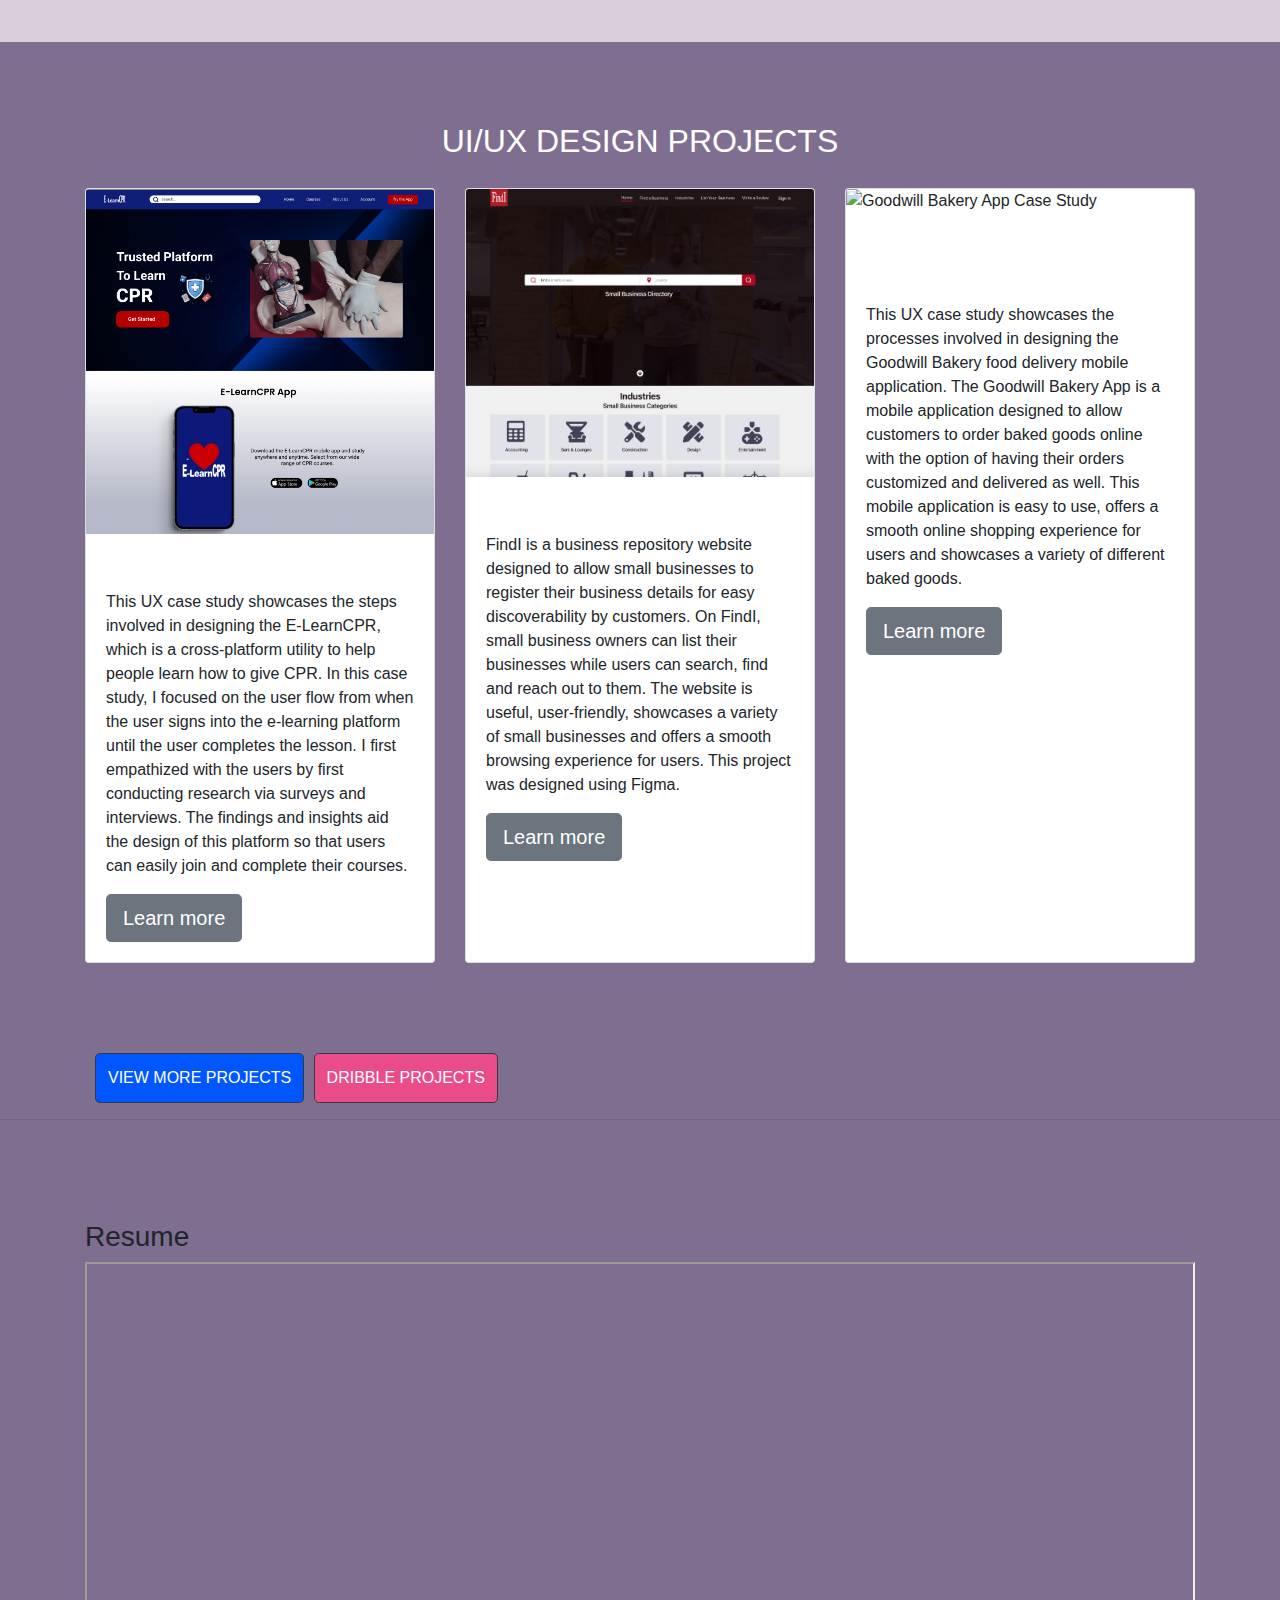
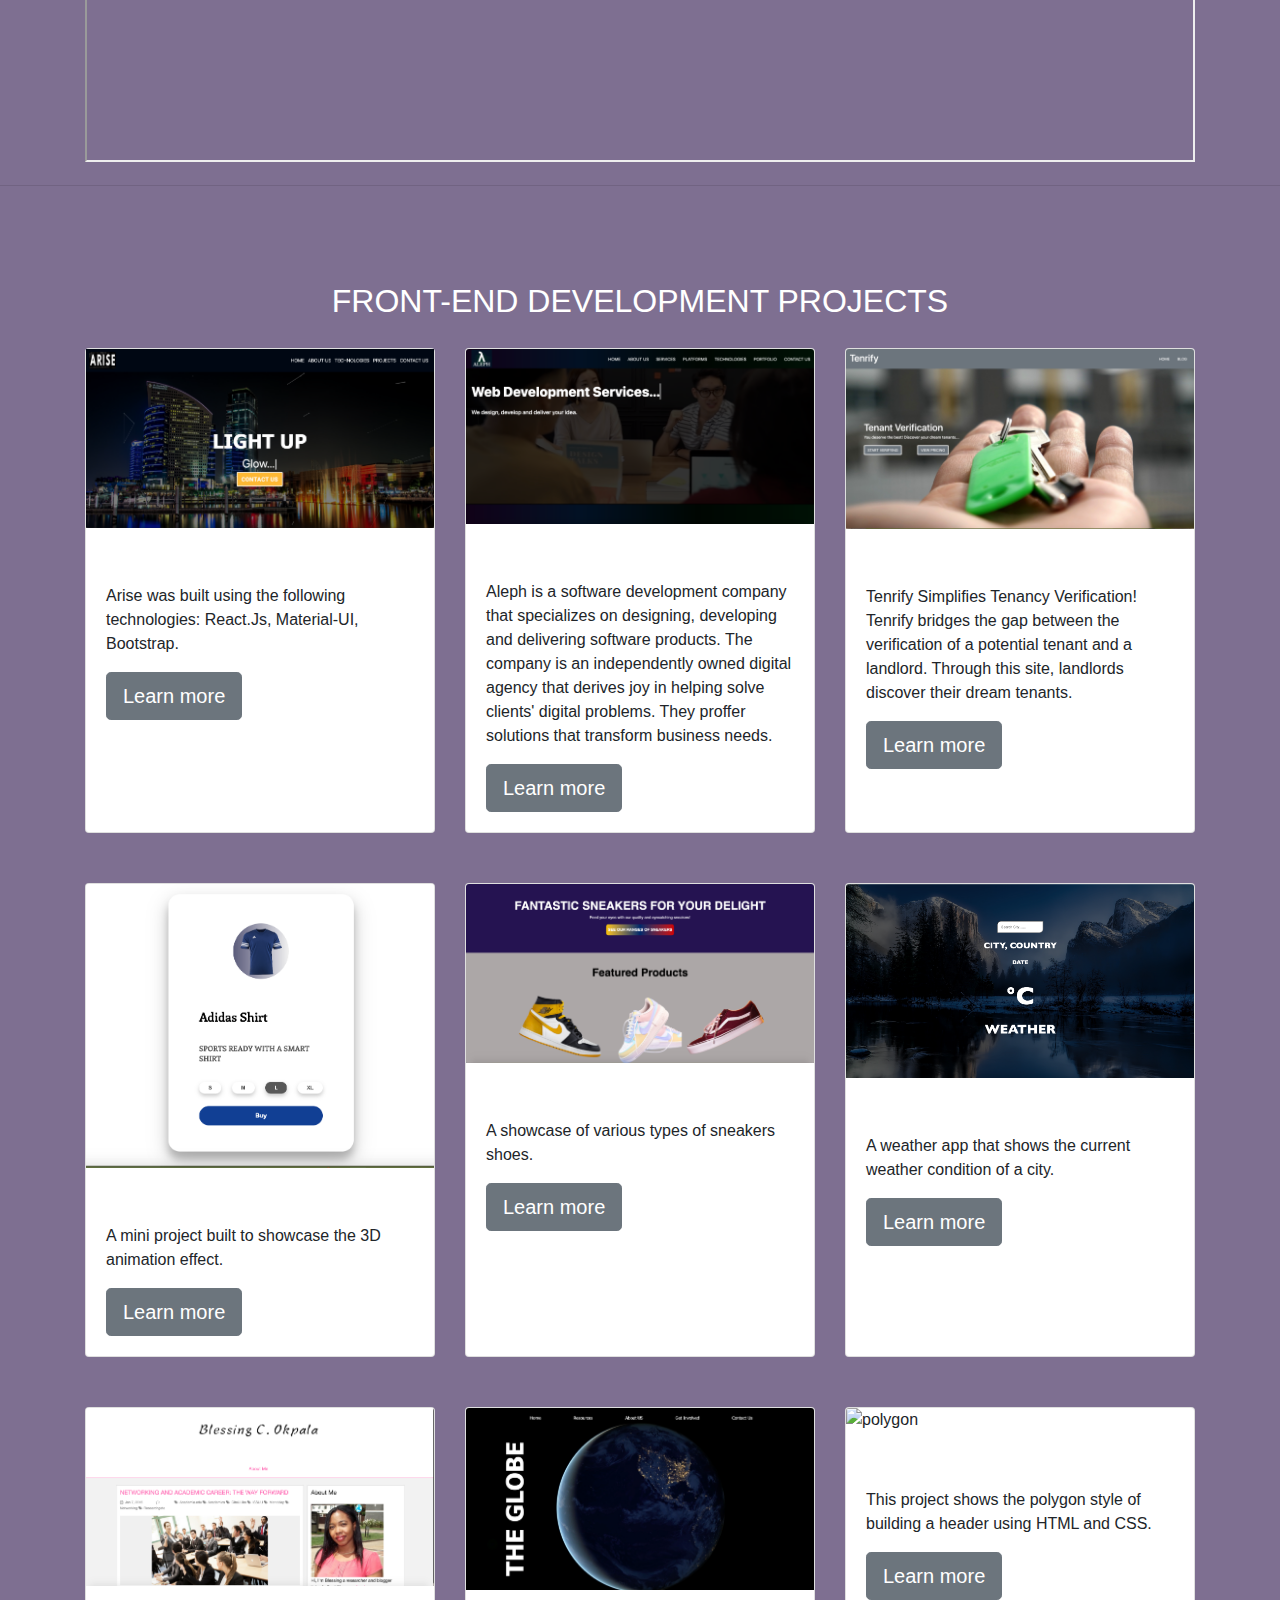
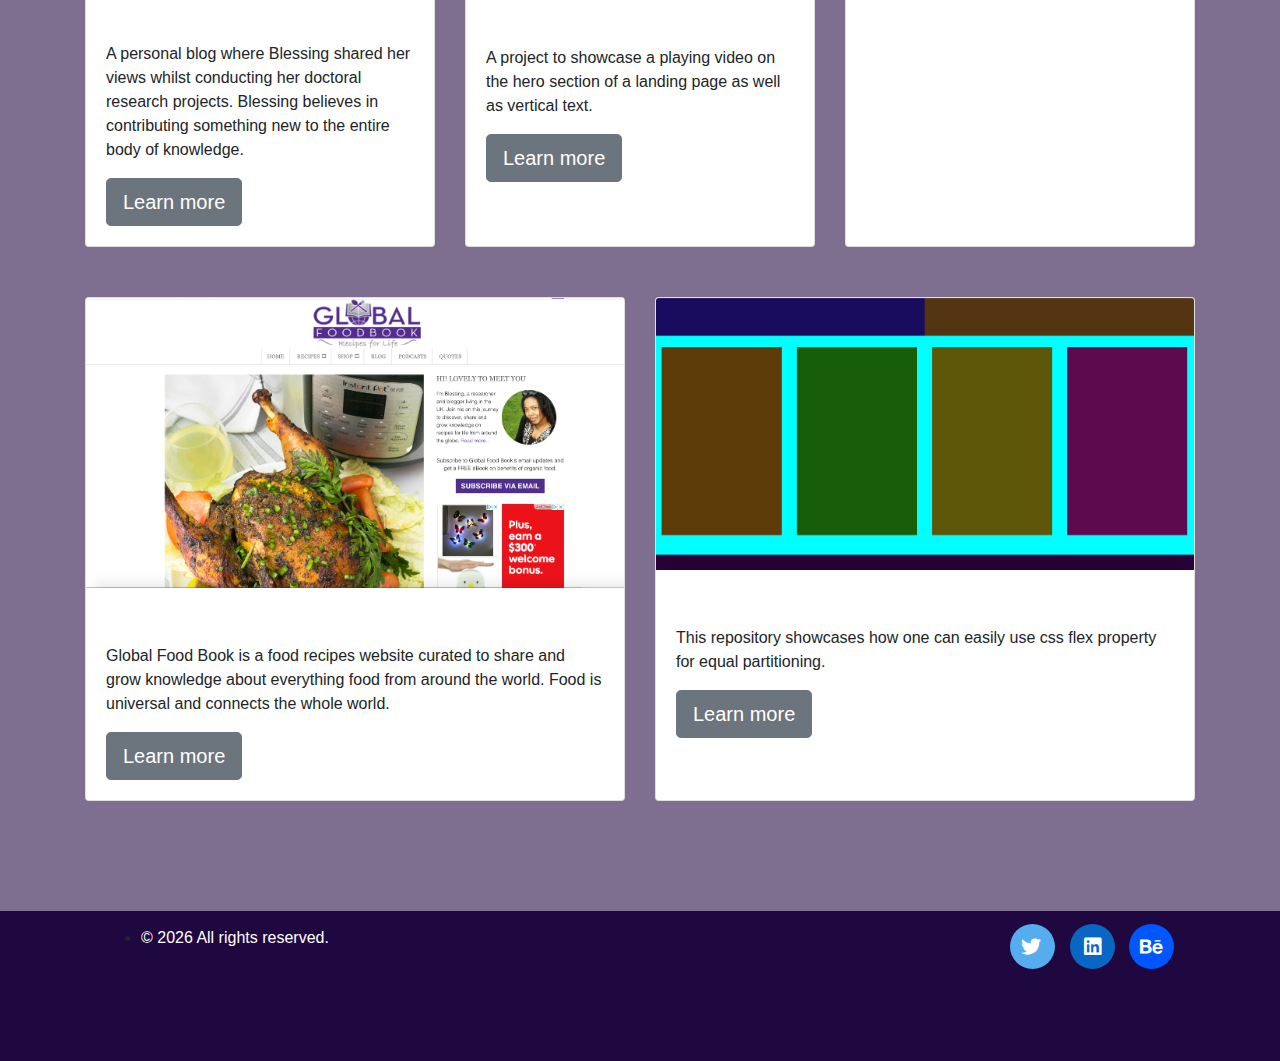
==== commit abccad49: "updating html" ====
--- a/index.html
+++ b/index.html
@@ -166,7 +166,7 @@
       <p>
 <div class="container">
   <h3 style="margin-top: 100px;">Resume</h3>
-  <iframe src="https://drive.google.com/file/d/1rbhmojMdYVCItwYJRyVRFQmOzIuUq7Zl/preview" width="640" height="480" allow="autoplay"></iframe>
+  <iframe src="https://drive.google.com/file/d/1rbhmojMdYVCItwYJRyVRFQmOzIuUq7Zl/preview" width="100%" height="500" allow="autoplay"></iframe>
 </div>
 </p>
 <hr>
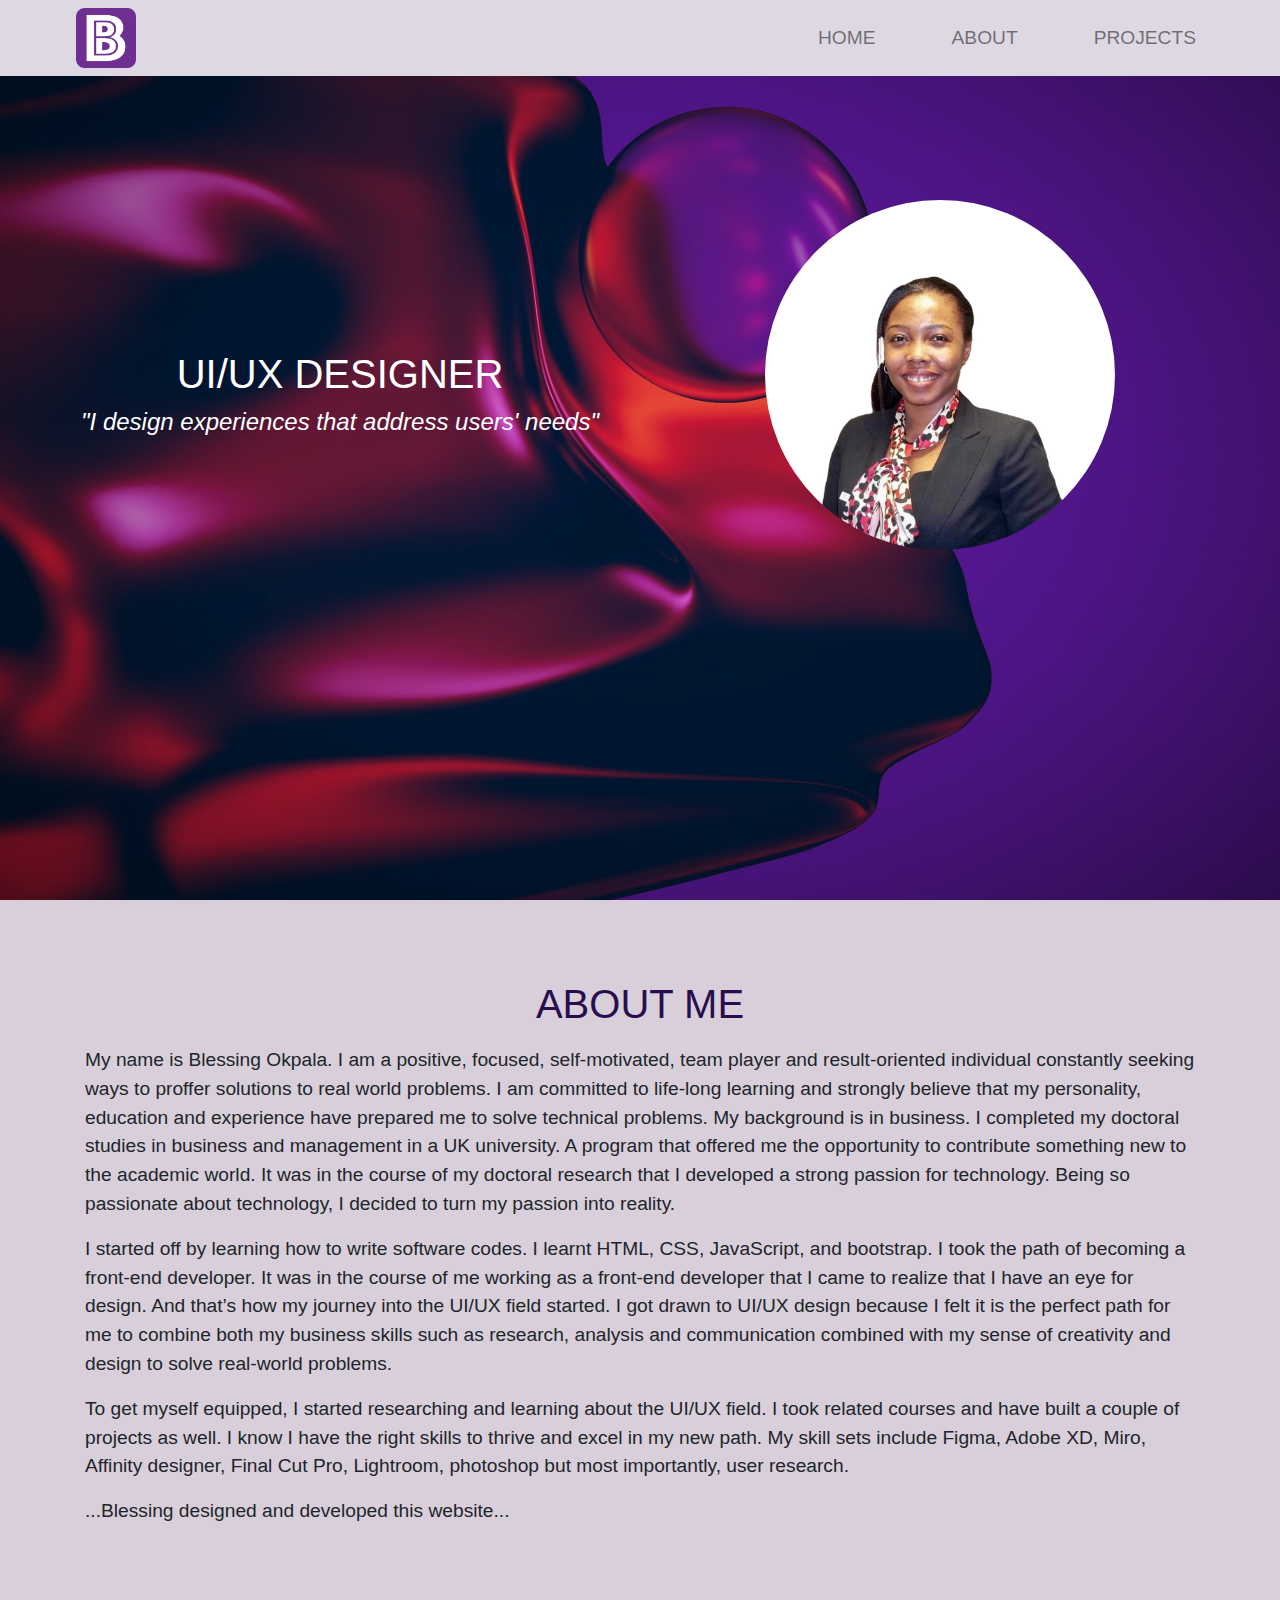
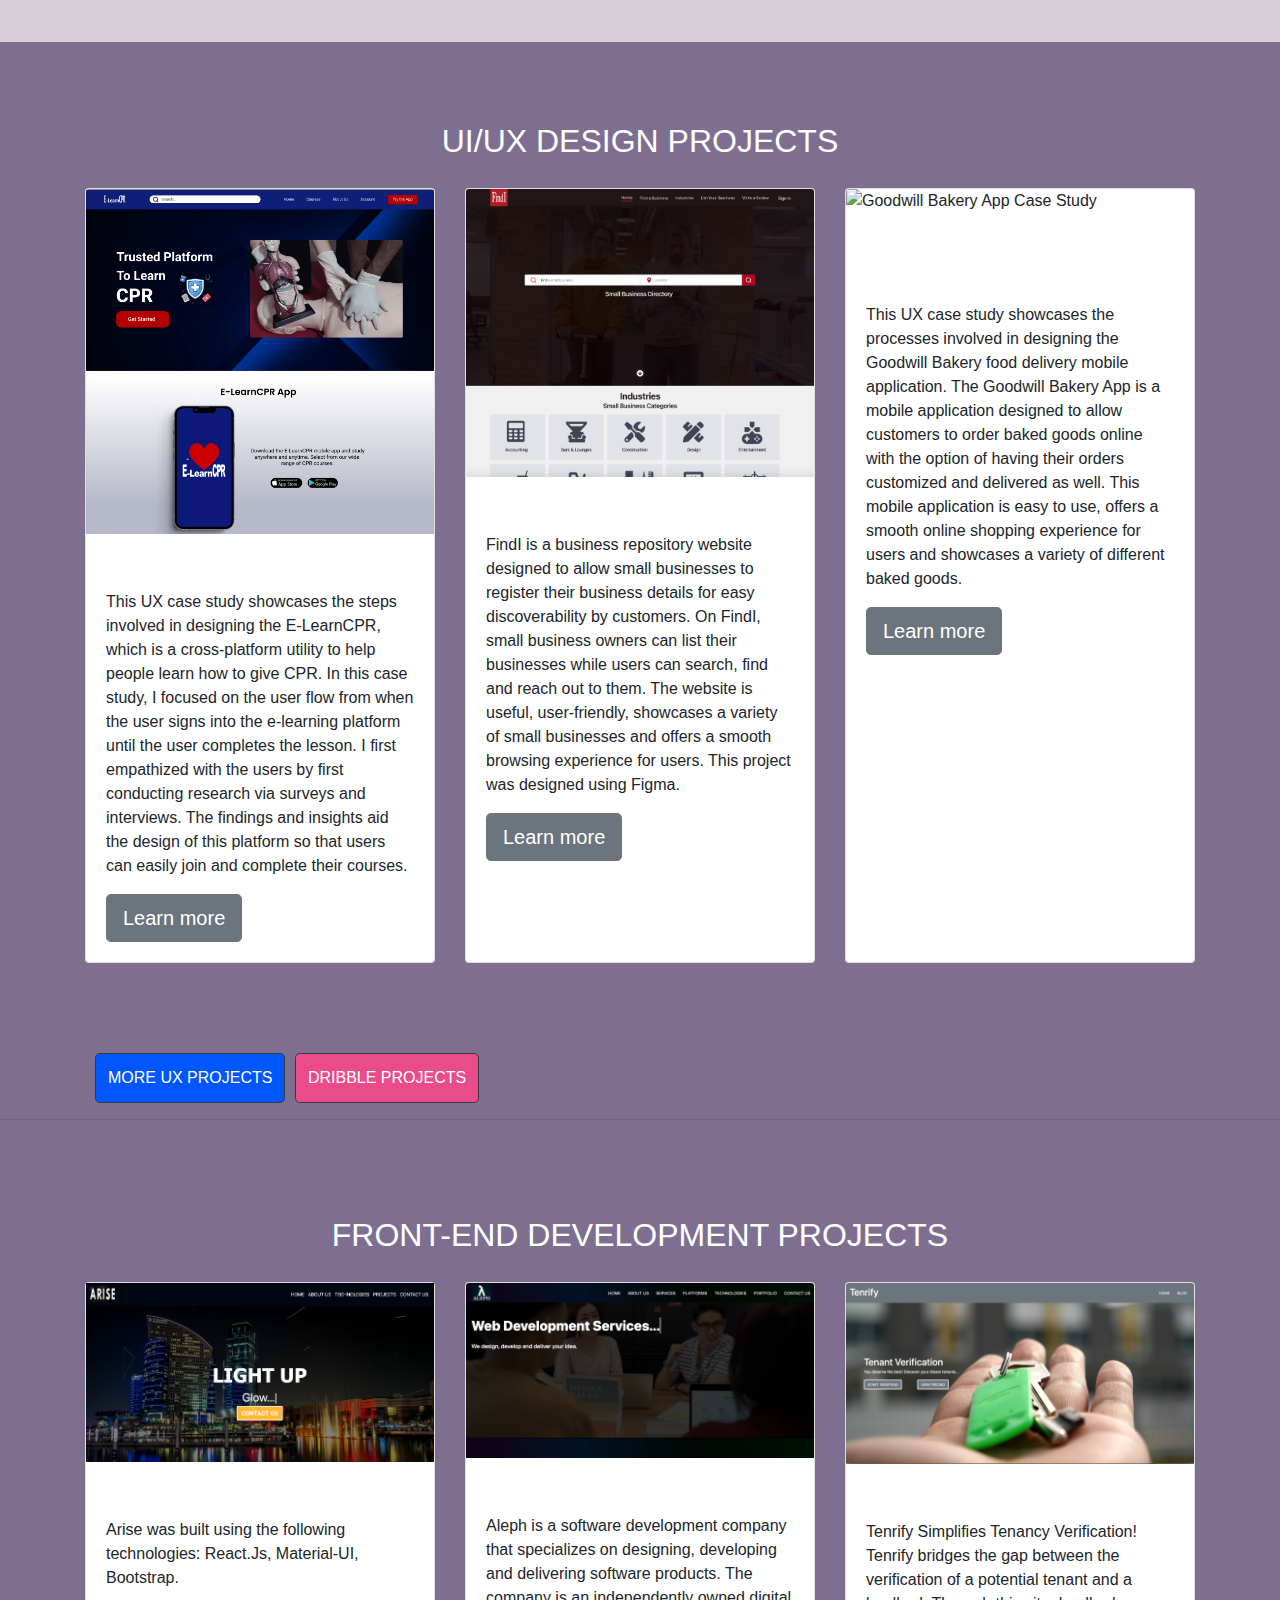
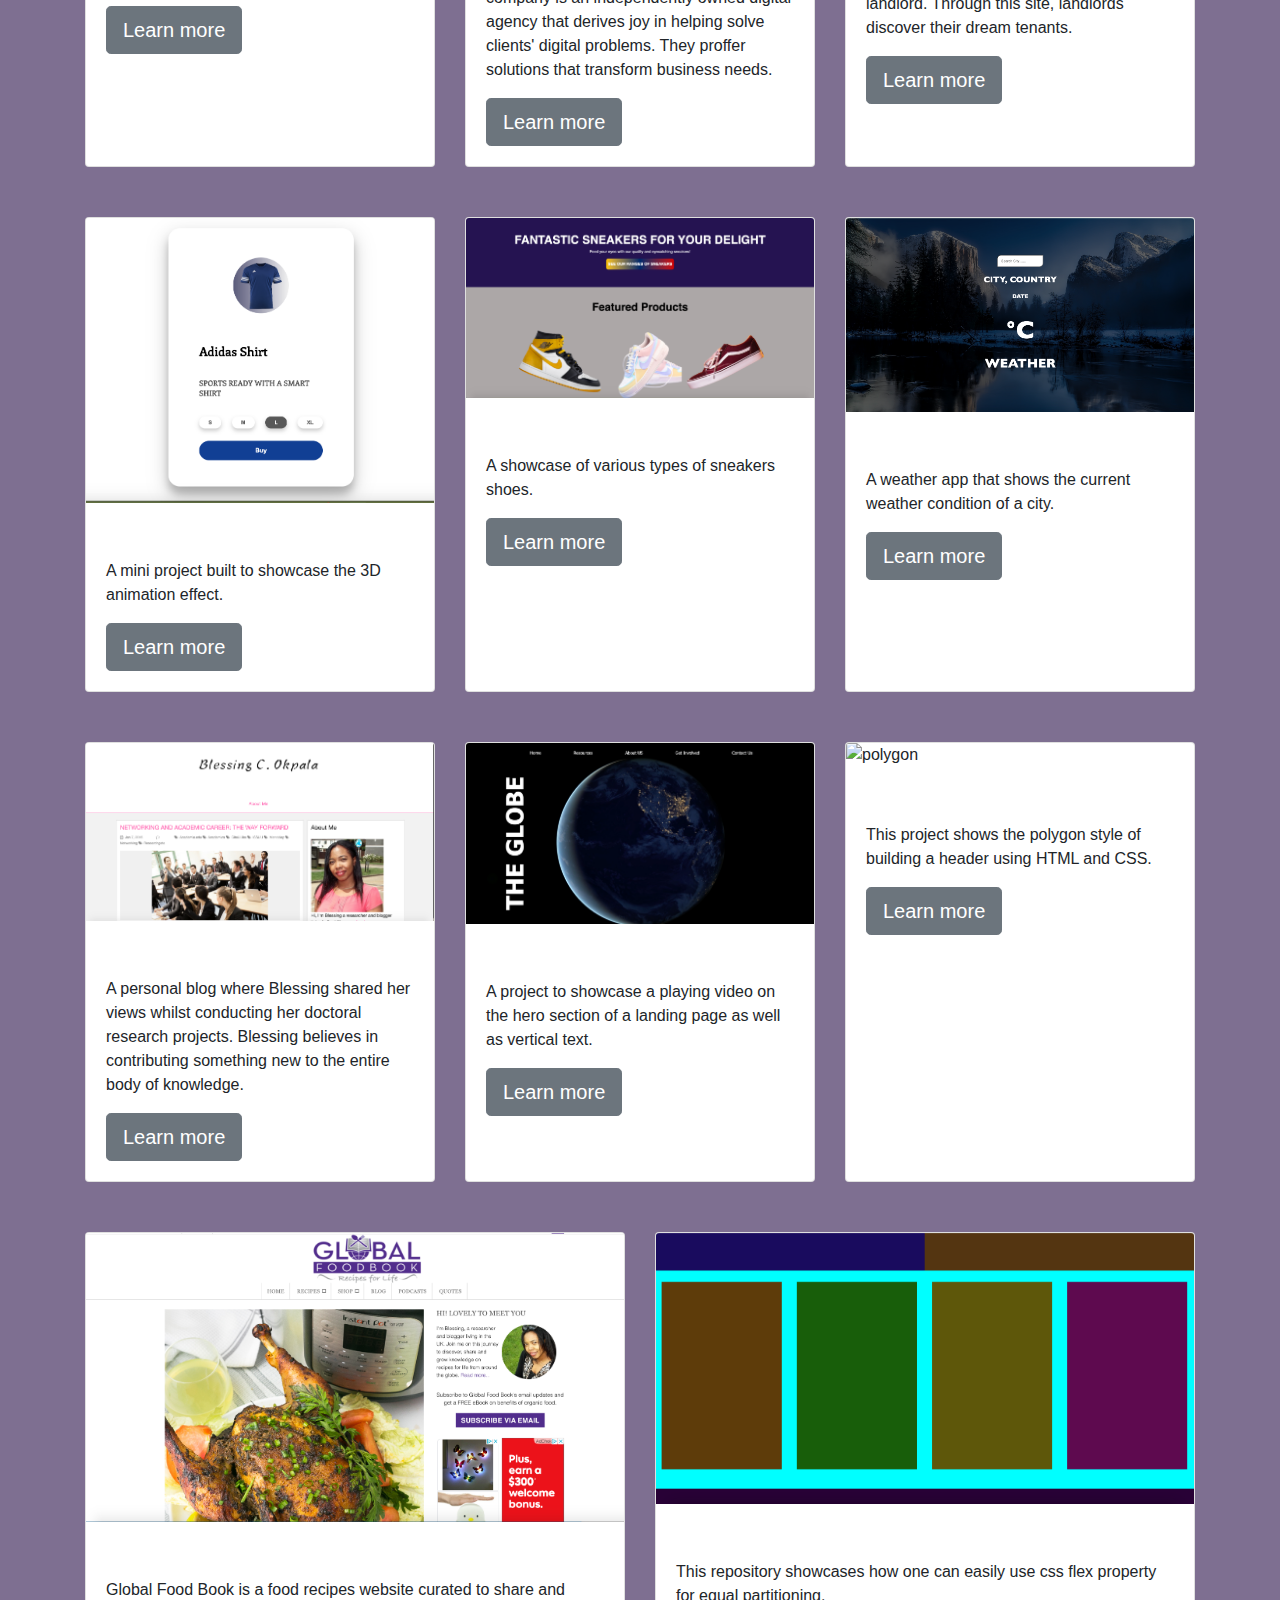
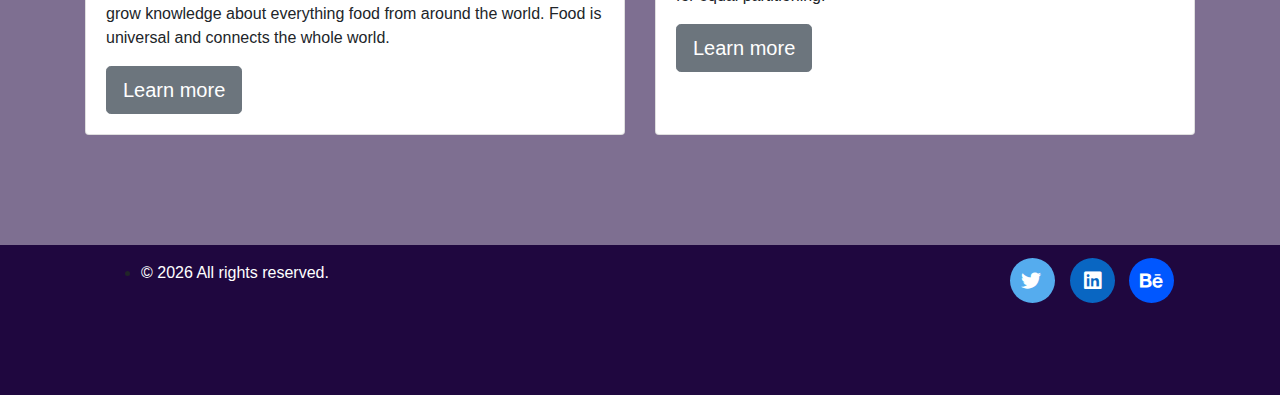
==== commit 148f86ab: "updating index html" ====
--- a/index.html
+++ b/index.html
@@ -154,7 +154,7 @@
         <div id="#projectbuttons" class="container">
           <a href="https://www.behance.net/blessingokpala" target="_blank">
             <button type="button" class="btn btn-dark btn-lg" style="background-color: #0057FF;">
-              View More Projects
+            More UX Projects
             </button></a>
             <a href="https://dribbble.com/blessingc" target="_blank">
               <button type="button" class="btn btn-dark btn-lg" style="background-color: #EA4C89;">
@@ -163,13 +163,6 @@
         </div>
       </div>
       <hr>
-      <p>
-<div class="container">
-  <h3 style="margin-top: 100px;">Resume</h3>
-  <iframe src="https://drive.google.com/file/d/1rbhmojMdYVCItwYJRyVRFQmOzIuUq7Zl/preview" width="100%" height="500" allow="autoplay"></iframe>
-</div>
-</p>
-<hr>
       <div class="container">
         <a href="#projects"><h2>FRONT-END DEVELOPMENT PROJECTS</h2></a>
         <div class="card-deck">
--- a/css/style.css
+++ b/css/style.css
@@ -71,6 +71,10 @@
   text-transform: uppercase;
   text-align: center;
 }
+h3 {
+  color: #fff;
+}
+
 #about p {
 font-size: 1.2rem;
 }
